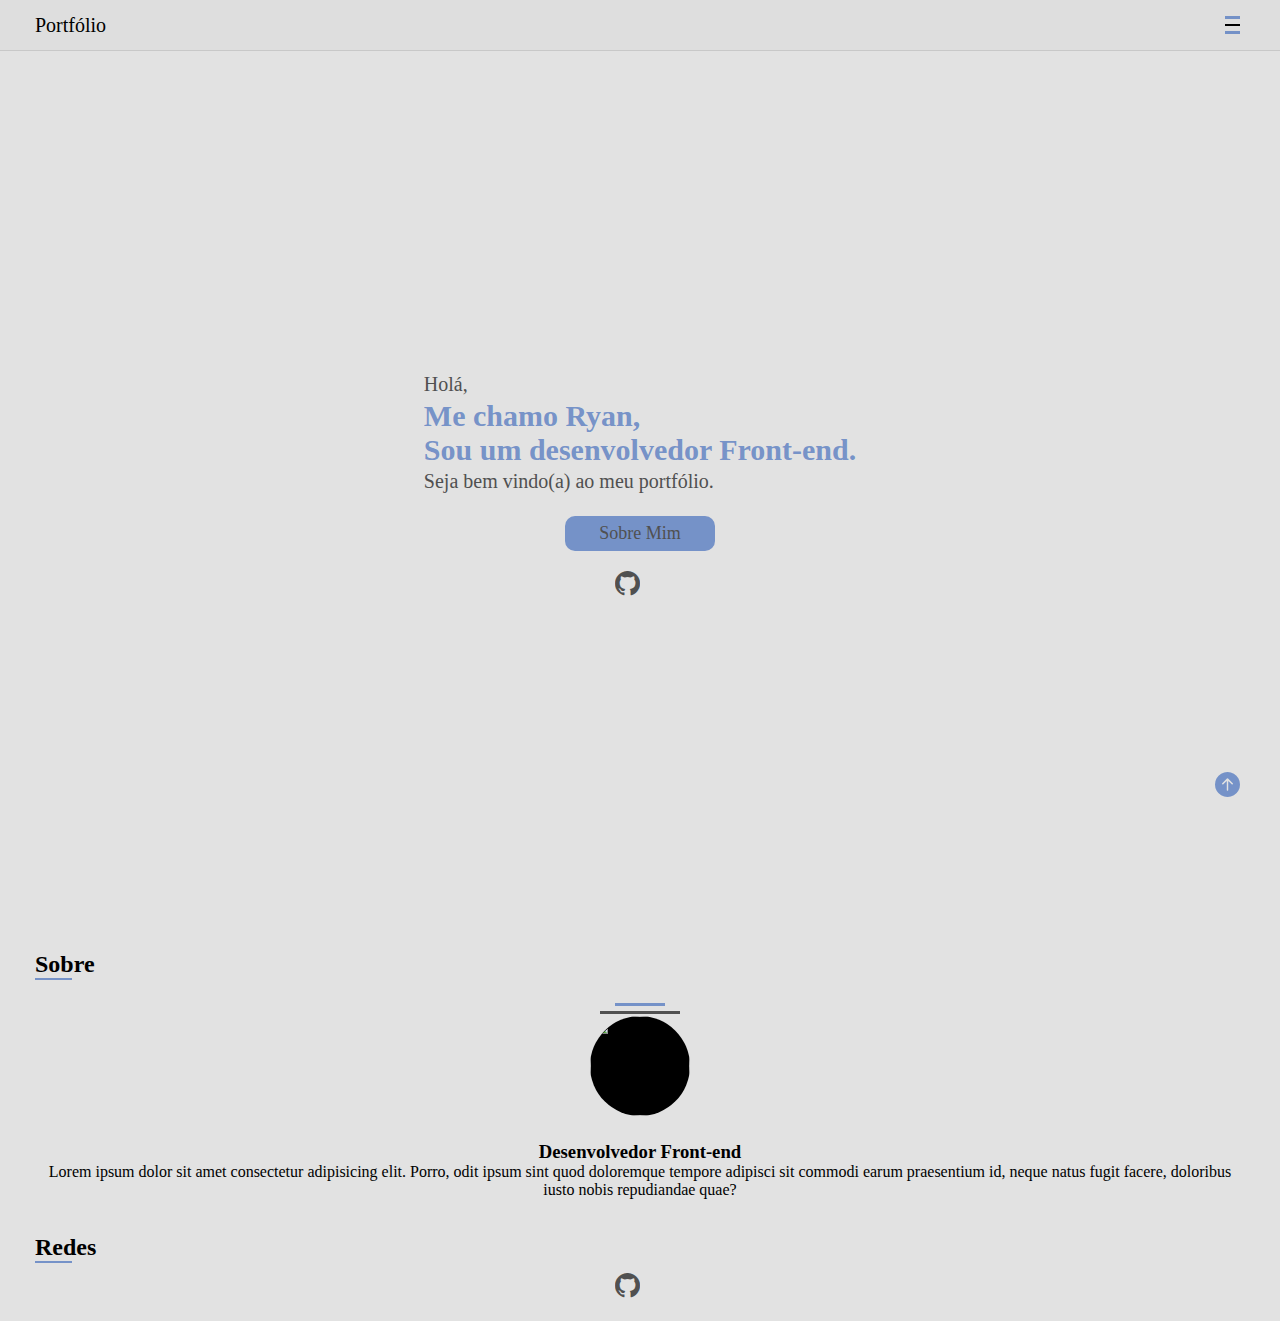
==== index.html @ cc5dcaff "." ====
<!DOCTYPE html>
<html lang="en">
<head>
    <meta charset="UTF-8">
    <meta name="viewport" content="width=device-width, initial-scale=1.0">
    <link rel="stylesheet" href="https://cdn.jsdelivr.net/npm/bootstrap-icons@1.11.0/font/bootstrap-icons.css">
    <link rel="stylesheet" href="https://cdnjs.cloudflare.com/ajax/libs/font-awesome/6.4.2/css/all.min.css" integrity="sha512-z3gLpd7yknf1YoNbCzqRKc4qyor8gaKU1qmn+CShxbuBusANI9QpRohGBreCFkKxLhei6S9CQXFEbbKuqLg0DA==" crossorigin="anonymous" referrerpolicy="no-referrer" />
    <link rel="stylesheet" href="estilos/mobileFirst.css">
    <title>Portfólio</title>
</head>
<body>
    <header>
        <div id="header-div">
            <span>Portfólio</span>
            <div id="menu">
                <span id="b" class="barra"></span>
                <span class="barra"></span>
                <span class="barra"></span>
            </div>
            <nav id="principal-nav">
                <ul>
                    <li><a href="#">Início</a></li>
                    <li><a href="#">Sobre</a></li>
                    <li><a href="#">skills</a></li>
                    <li><a href="#">Projetos</a></li>
                </ul>
            </nav>
            <nav id="nav-lateral">
                <ul>
                    <li><a href="#">Início</a></li>
                    <li><a href="#">Sobre</a></li>
                    <li><a href="#">skills</a></li>
                    <li><a href="#">Projetos</a></li>
                </ul>
            </nav>
            <div id="botao-inicio">
                <i class="bi bi-arrow-up-circle-fill"><a href="#principal"></a></i>
            </div>
        </div>
    </header>
    <main>
        <div id="principal">
            <section id="principal-img">

            </section>
            
            <section id="principal-text">
                <p>Holá,</p>
                <h1>Me chamo Ryan, <br> Sou um desenvolvedor Front-end.</h1>
                <p>Seja bem vindo(a) ao meu portfólio.</p>

                <div id="sobre-e-icons">
                    <div id="principal-sobre"><p>Sobre Mim</p></div>
                   
                    <div id="principal-icons">
                        <i class="bi bi-github"></i>
                        <i class="fa-brands fa-linkedin"></i>
                    </div>
                </div>

            </section>
        </div>

        <div id="sobre">
            <div id="titulo">
                <h2>Sobre</h2>
                <span class="linha-titulo"></span>
            </div>
            
            <div id="sobre-infos">
                <section id="sobre-direita">
                    <span class="barra-sobre"></span>
                    <span class="barra-sobre"></span>
                    <img src="#" alt="">
                </section>

                <section id="sobre-esquerda">
                    <div id="esquerda-text">
                        <h3>Desenvolvedor Front-end</h3>
                        <p>Lorem ipsum dolor sit amet consectetur adipisicing elit. Porro, odit ipsum sint quod doloremque tempore adipisci sit commodi earum praesentium id, neque natus fugit facere, doloribus iusto nobis repudiandae quae?</p>
                    </div>

                    <div id="redes-infos">
                        <div id="redes-titulo">
                            <h2>Redes</h2>
                            <span class="linha-titulo"></span>
                        </div>
                        <div id="redes-icons">
                            <i class="bi bi-github"></i>
                            <i class="fa-brands fa-linkedin"></i>
                        </div>
                    </div>
                </div>
            </div>
        </div>
    </main>
</body>
</html>
---- estilos/mobileFirst.css ----
@charset "UTF-8";

*{
    padding: 0;
    margin: 0;
    text-decoration: none;
    list-style: none;
    overflow-x: hidden;
}

:root {
    --cor1: white;
    --cor2: black;
    --cor3: rgba(78, 117, 190, 0.74);
    --cor4: rgb(80, 80, 80);
    --cor5: rgba(221, 221, 221, 0.849);;
}

body {
    background-color: var(--cor5);
}

/* header */

header {
    display: flex;
    justify-content: space-between;
    background-color: var(--cor5);
    height: 50px;
    width: 100vw;
    border-bottom: 1px solid rgba(167, 167, 167, 0.397);
}

#header-div {
    display: flex;
    justify-content: space-between;
    align-items: center;
    width: 100%;
    padding: 10px 35px;
}

#header-div > span {
    font-size: 20px;
}

#menu{z-index: 1; cursor: pointer;}
#menu .barra {
    display: block;
    width: 15px;
    height: 2.5px;
    margin: 5px;
}
.barra:nth-child(1) {background-color: var(--cor3)}
.barra:nth-child(2) {background-color: var(--cor2)}
.barra:nth-child(3) {background-color: var(--cor3)}

#principal-nav {
    position: fixed;
    left: 0;
    bottom: 0;
    display: none;
    align-items: center;
    height: 100vh;
    width: 100vw;
    background-color: var(--cor1);
}
#principal-nav > ul {
    width: 100%;
    height: 100%;
}
#principal-nav > ul > li{
    display: flex;
    align-items: center;
    justify-content: center;
    height: 160px;
    width: 100%;
    font-size: 22px;
}

#principal-nav > ul > li > a {color: var(--cor2);}
#principal-nav > ul > li > a:hover {color: var(--cor3);}
#nav-lateral{display: none;}

#botao-inicio {
    position: fixed; 
    bottom: 100px; 
    right: 40px; 
    font-size: 25px;
    color: var(--cor3);
    cursor: pointer;
}
#botao-inicio:hover {color: var(--cor4);}

/* main */

main {
    display: flex;
    flex-direction: column;
    justify-content: center;
}


#principal {
    display: flex;
    align-items: center;
    justify-content: center; 
    height: 100vh;
    padding: 0 35px;
}   

#principal-text {
    display: flex;
    flex-direction: column;
    gap: 3px;
    margin-bottom: 30px;
}

#principal-text > p {font-size: 20px; color: var(--cor4);}
#principal-text > h1 {color: var(--cor3); font-size: 30px;}

#sobre-e-icons{ 
    display: flex;
    flex-direction: column;
    align-items: center;
    justify-content: center;
    width: 100%;
    margin-top: 20px;
}

#principal-sobre {
    display: flex;
    align-items: center;
    justify-content: center;
    width: 150px;
    height: 35px;
    border-radius: 10px;
    background-color: var(--cor3);
    cursor: pointer;
}

#principal-sobre > p {
    font-size: 18px;
    color: var(--cor4);
}

#principal-icons {
    display: flex;
    gap: 25px;
    font-size: 25px;
    margin-top: 20px;
}
#principal-icons > i {color: var(--cor4); cursor: pointer;}
#principal-icons > i:hover {color: var(--cor3); cursor: pointer;}

/* sobre */

#sobre {
    display: grid;
    align-items: center;
    justify-content: center;
    padding: 0 35px;
    height: 100%;
}

.linha-titulo {
    display: block;
    width: 2.3rem; 
    height: 2px; 
    background-color: var(--cor3);
}

#sobre-infos {
    display: grid;
    gap: 25px;
    width: 100%;
    padding: 20px 0;
}

#sobre-direita {
    display: flex;
    flex-direction: column;
    align-items: center;
    justify-content: center;
}

.barra-sobre{
    width: 80px;
    height: 3px;
    margin: 2.5px;
    transform: rotateY('45deg');
}
.barra-sobre:nth-child(1) 
{
    width: 50px; 
    background-color: var(--cor3);
}
.barra-sobre:nth-child(2){background-color: var(--cor4);} 
#sobre-direita > img {
    width: 100px;
    height: 100px;
    border-radius: 50%;
    background-color: var(--cor2);
}

#sobre-esquerda{
    display: grid;
    gap: 35px;
}
#esquerda-text {
    text-align: center;
}

#redes-infos {
    display: grid;
    gap: 10px;
}

#redes-icons {
    display: flex;
    align-items: center;
    justify-content: center;
    gap: 25px;
}

#redes-icons > i {
    font-size: 25px;
    color: var(--cor4);
}
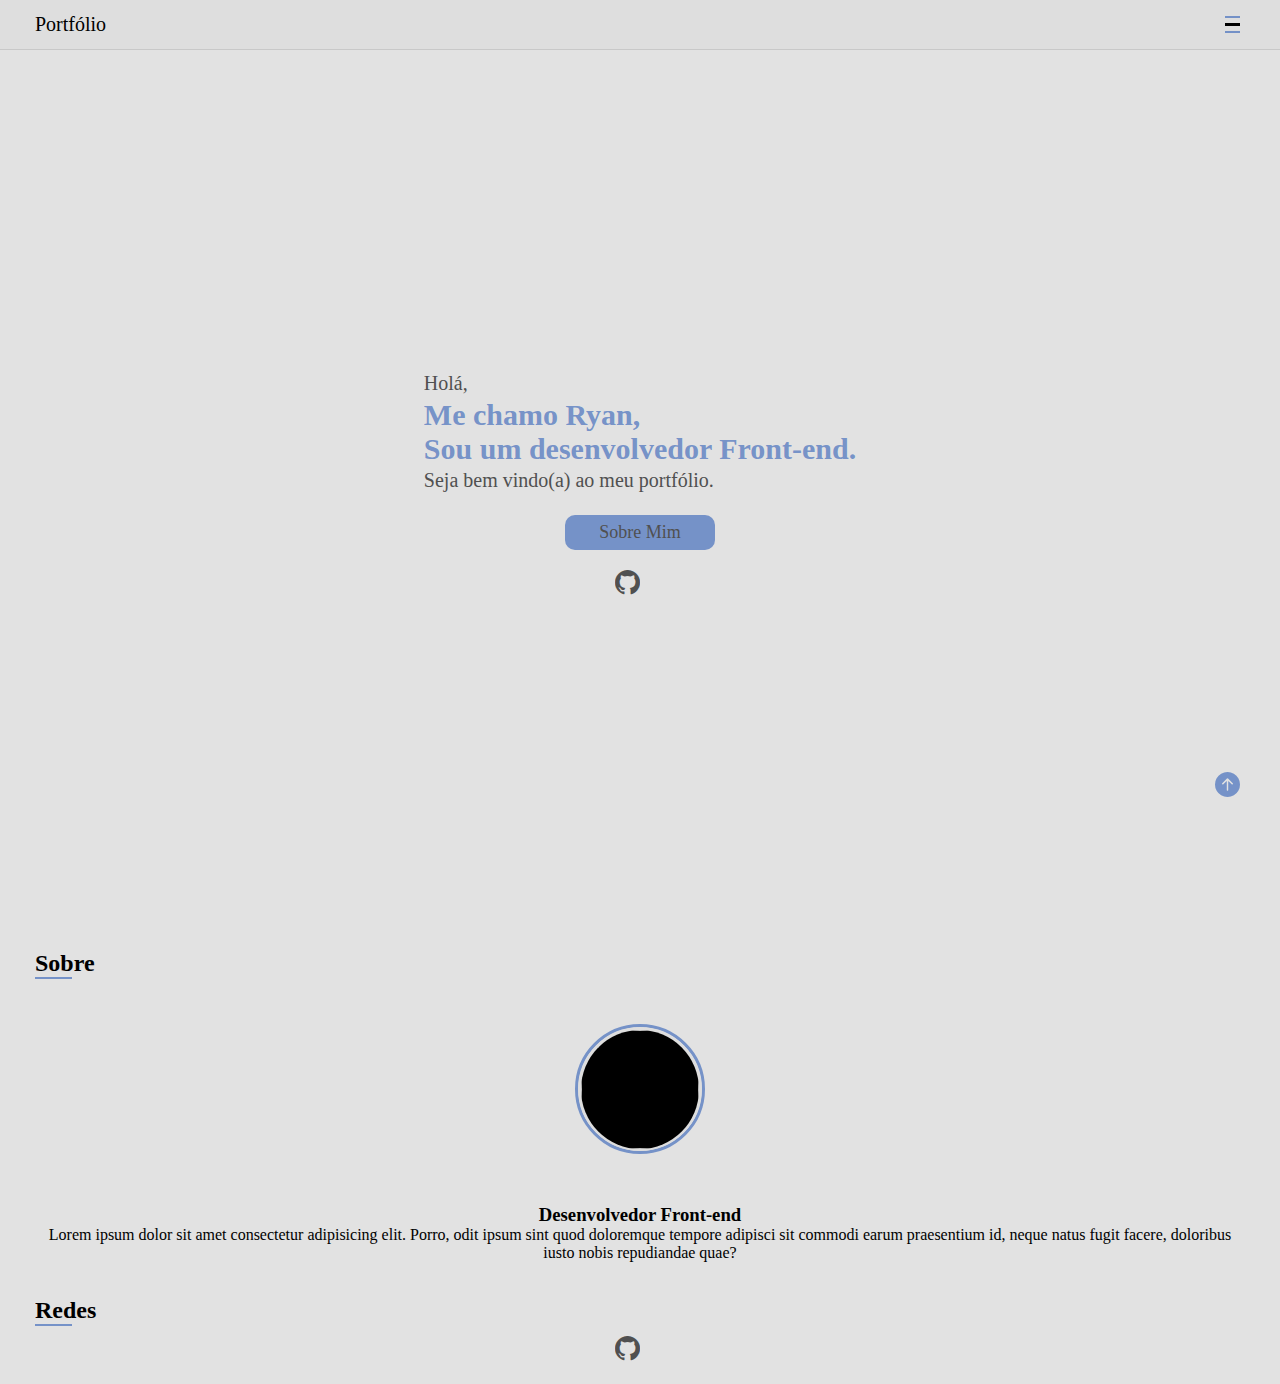
==== commit 9adba0c3: "atualizei o sobre" ====
--- a/index.html
+++ b/index.html
@@ -69,9 +69,11 @@
             
             <div id="sobre-infos">
                 <section id="sobre-direita">
-                    <span class="barra-sobre"></span>
-                    <span class="barra-sobre"></span>
-                    <img src="#" alt="">
+                    <div id="barra-cor-img">
+                        <div id="barra-branca-img">
+                            <img src="#" alt="">
+                        </div>
+                    </div>
                 </section>
 
                 <section id="sobre-esquerda">
@@ -90,7 +92,7 @@
                             <i class="fa-brands fa-linkedin"></i>
                         </div>
                     </div>
-                </div>
+                </section>
             </div>
         </div>
     </main>
--- a/estilos/mobileFirst.css
+++ b/estilos/mobileFirst.css
@@ -6,6 +6,7 @@
     text-decoration: none;
     list-style: none;
     overflow-x: hidden;
+    box-sizing: border-box;
 }
 
 :root {
@@ -181,25 +182,35 @@
     flex-direction: column;
     align-items: center;
     justify-content: center;
-}
-
-.barra-sobre{
-    width: 80px;
-    height: 3px;
-    margin: 2.5px;
-    transform: rotateY('45deg');
-}
-.barra-sobre:nth-child(1) 
-{
-    width: 50px; 
-    background-color: var(--cor3);
-}
-.barra-sobre:nth-child(2){background-color: var(--cor4);} 
-#sobre-direita > img {
-    width: 100px;
-    height: 100px;
+    height: 180px;
+}
+
+#barra-cor-img {
+    display: flex;
+    align-items: center;
+    justify-content: center;
+    width: 130px;
+    height: 130px;
+    border-radius: 50%;
+    border: 3px solid var(--cor3);
+    overflow: hidden;
+}
+
+#barra-branca-img{
+    width: 125px;
+    height: 125px;
+    border-radius: 50%;
+    padding: 3px;
+    background-color: var(--cor5);
+    overflow: hidden;
+}
+
+#barra-branca-img > img {
+    width: 100%;
+    height: 100%;
     border-radius: 50%;
     background-color: var(--cor2);
+    overflow: hidden;
 }
 
 #sobre-esquerda{
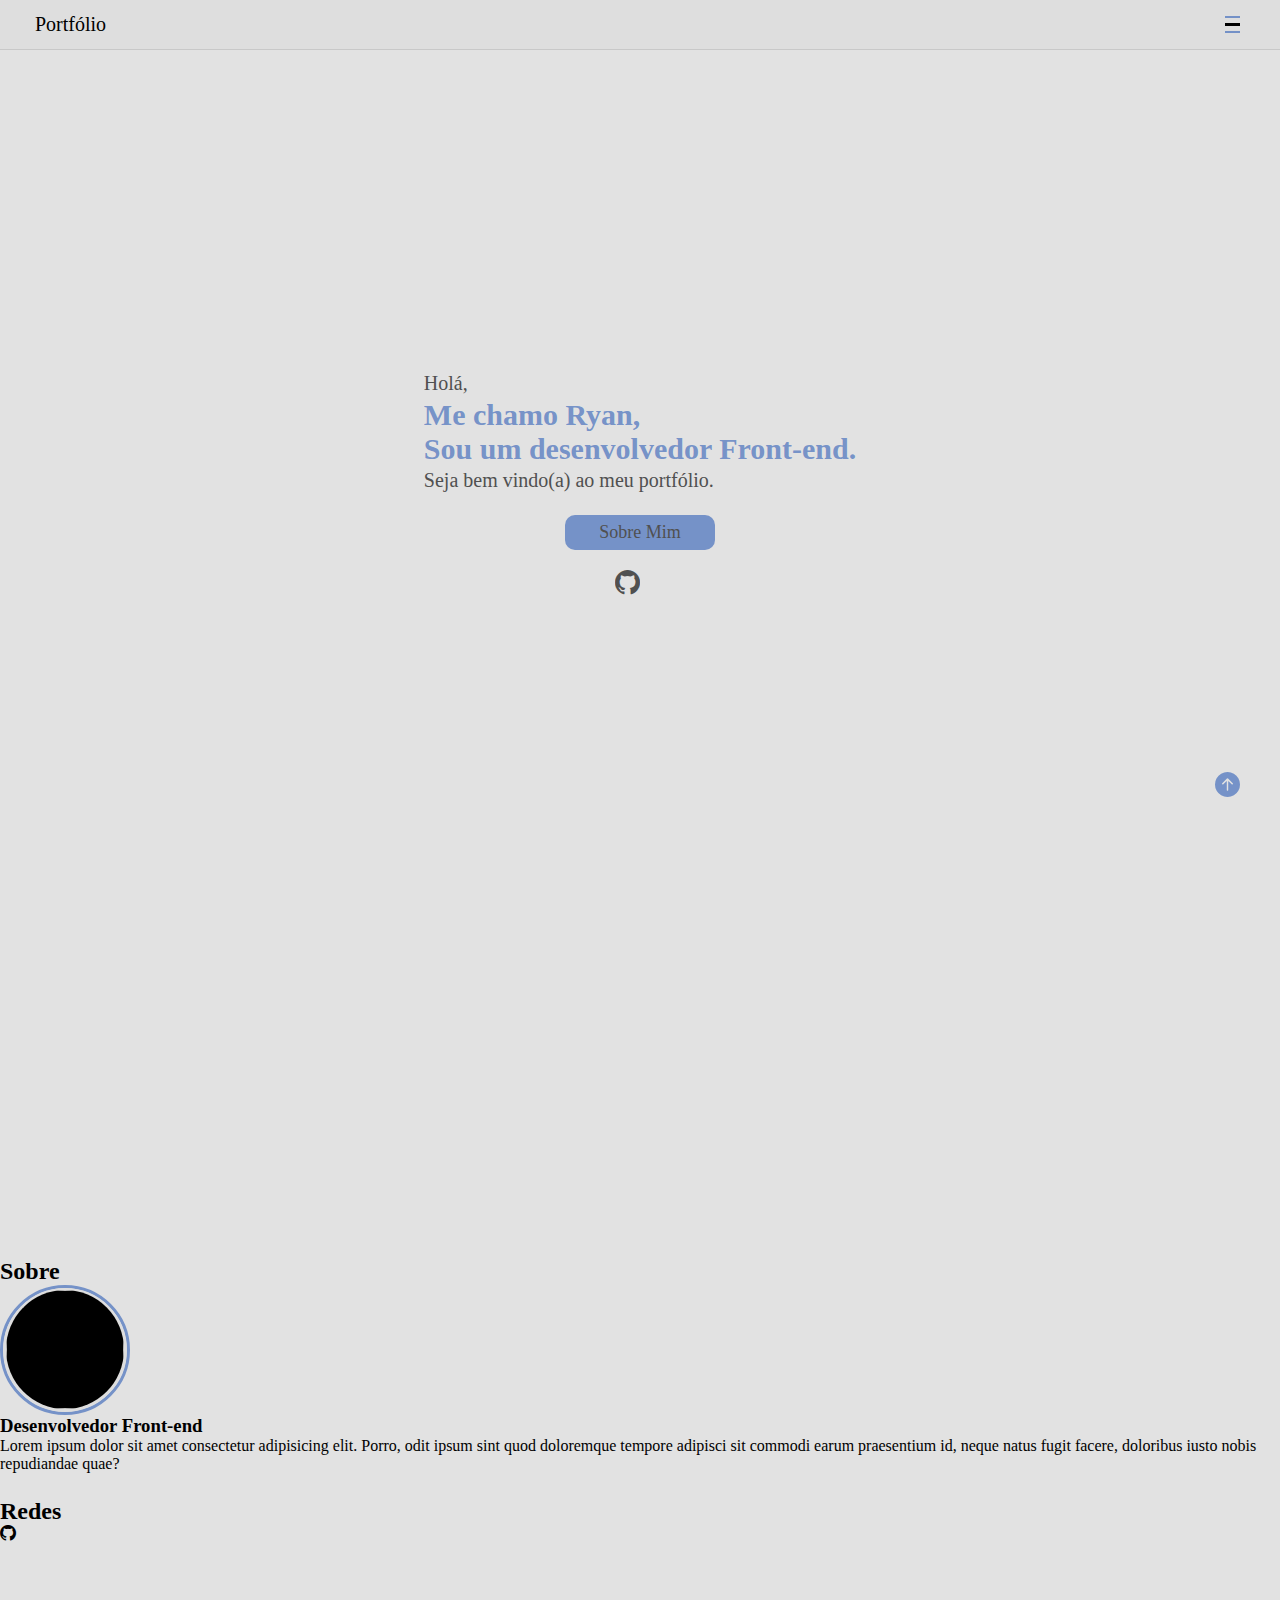
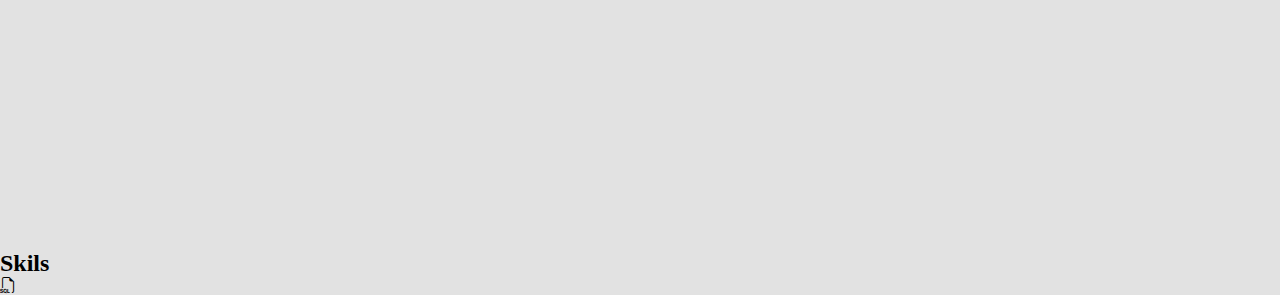
==== commit 52968f51: "refazendo area sobre e" ====
--- a/index.html
+++ b/index.html
@@ -62,38 +62,90 @@
         </div>
 
         <div id="sobre">
-            <div id="titulo">
-                <h2>Sobre</h2>
-                <span class="linha-titulo"></span>
-            </div>
-            
-            <div id="sobre-infos">
-                <section id="sobre-direita">
-                    <div id="barra-cor-img">
-                        <div id="barra-branca-img">
-                            <img src="#" alt="">
+            <section id="sobre-infos">
+                <div id="sobre-titulo">
+                    <h2>Sobre</h2>
+                    <span class="linha-titulo"></span>
+                </div>
+               
+                <div id="img-text">
+                    <div id="sobre-img">
+                        <div id="barra-cor-img">
+                            <div id="barra-branca-img">
+                                <img src="#" alt="">
+                            </div>
                         </div>
                     </div>
-                </section>
+                    <div id="sobre-text">
+                            <h3>Desenvolvedor Front-end</h3>
+                            <p>Lorem ipsum dolor sit amet consectetur adipisicing elit. Porro, odit ipsum sint quod doloremque tempore adipisci sit commodi earum praesentium id, neque natus fugit facere, doloribus iusto nobis repudiandae quae?</p>
+                    </div>
+                </div>
+            </section>
+            
+            <section>
+                <div id="redes-infos">
+                    <div id="redes-titulo">
+                        <h2>Redes</h2>
+                        <span class="linha-titulo"></span>
+                    </div>
+                    <div id="redes-icons">
+                        <i class="bi bi-github"></i>
+                        <i class="fa-brands fa-linkedin"></i>
+                    </div>
+                </div>
+            </section>
+        </div>
 
-                <section id="sobre-esquerda">
-                    <div id="esquerda-text">
-                        <h3>Desenvolvedor Front-end</h3>
-                        <p>Lorem ipsum dolor sit amet consectetur adipisicing elit. Porro, odit ipsum sint quod doloremque tempore adipisci sit commodi earum praesentium id, neque natus fugit facere, doloribus iusto nobis repudiandae quae?</p>
-                    </div>
-
-                    <div id="redes-infos">
-                        <div id="redes-titulo">
-                            <h2>Redes</h2>
-                            <span class="linha-titulo"></span>
-                        </div>
-                        <div id="redes-icons">
-                            <i class="bi bi-github"></i>
-                            <i class="fa-brands fa-linkedin"></i>
+        <div id="skills">
+            <section id="titulo-skills">
+                <h2>Skils</h2>
+                <span class="linha-titulo"></span>
+            </section>
+          
+            <section id="skils">
+                <div id="area-skils">
+                    <div class="skil-div">
+                        <i class="fa-brands fa-html5"></i>
+                        <div class="nivel-skill">
+                            <i class="fa-solid fa-star"></i>
+                            <i class="fa-solid fa-star"></i>
+                            <i class="fa-solid fa-star"></i>
+                            <i class="fa-solid fa-star"></i>
                         </div>
                     </div>
-                </section>
-            </div>
+                    <div class="skil-div">
+                        <i class="fa-brands fa-css3-alt"></i>
+                        <div class="nivel-skill">
+                            <i class="fa-solid fa-star"></i>
+                            <i class="fa-solid fa-star"></i>
+                            <i class="fa-solid fa-star"></i>
+                            <i class="fa-solid fa-star"></i>
+                        </div>
+                    </div>
+                    <div class="skil-div">
+                        <i class="fa-brands fa-js"></i>
+                        <div class="nivel-skill">
+                            <i class="fa-solid fa-star"></i>
+                            <i class="fa-solid fa-star"></i>
+                            <i class="fa-solid fa-star"></i>
+                        </div>
+                    </div>
+                    <div class="skil-div">
+                        <i class="fa-brands fa-python"></i>
+                        <div class="nivel-skill">
+                            <i class="fa-solid fa-star"></i>
+                        </div>
+                    </div>
+                    <div class="skil-div">
+                        <i class="bi bi-filetype-sql"></i>
+                        <div class="nivel-skill">
+                            <i class="fa-solid fa-star"></i>
+                            <i class="fa-solid fa-star"></i>
+                        </div>
+                    </div>
+                </div>
+            </section>
         </div>
     </main>
 </body>
--- a/estilos/mobileFirst.css
+++ b/estilos/mobileFirst.css
@@ -156,34 +156,13 @@
 /* sobre */
 
 #sobre {
-    display: grid;
-    align-items: center;
+    display: flex;
+    flex-direction: column;
     justify-content: center;
-    padding: 0 35px;
-    height: 100%;
+    gap: 25px;
+    height: 100vh;
 }
 
-.linha-titulo {
-    display: block;
-    width: 2.3rem; 
-    height: 2px; 
-    background-color: var(--cor3);
-}
-
-#sobre-infos {
-    display: grid;
-    gap: 25px;
-    width: 100%;
-    padding: 20px 0;
-}
-
-#sobre-direita {
-    display: flex;
-    flex-direction: column;
-    align-items: center;
-    justify-content: center;
-    height: 180px;
-}
 
 #barra-cor-img {
     display: flex;
@@ -212,28 +191,3 @@
     background-color: var(--cor2);
     overflow: hidden;
 }
-
-#sobre-esquerda{
-    display: grid;
-    gap: 35px;
-}
-#esquerda-text {
-    text-align: center;
-}
-
-#redes-infos {
-    display: grid;
-    gap: 10px;
-}
-
-#redes-icons {
-    display: flex;
-    align-items: center;
-    justify-content: center;
-    gap: 25px;
-}
-
-#redes-icons > i {
-    font-size: 25px;
-    color: var(--cor4);
-}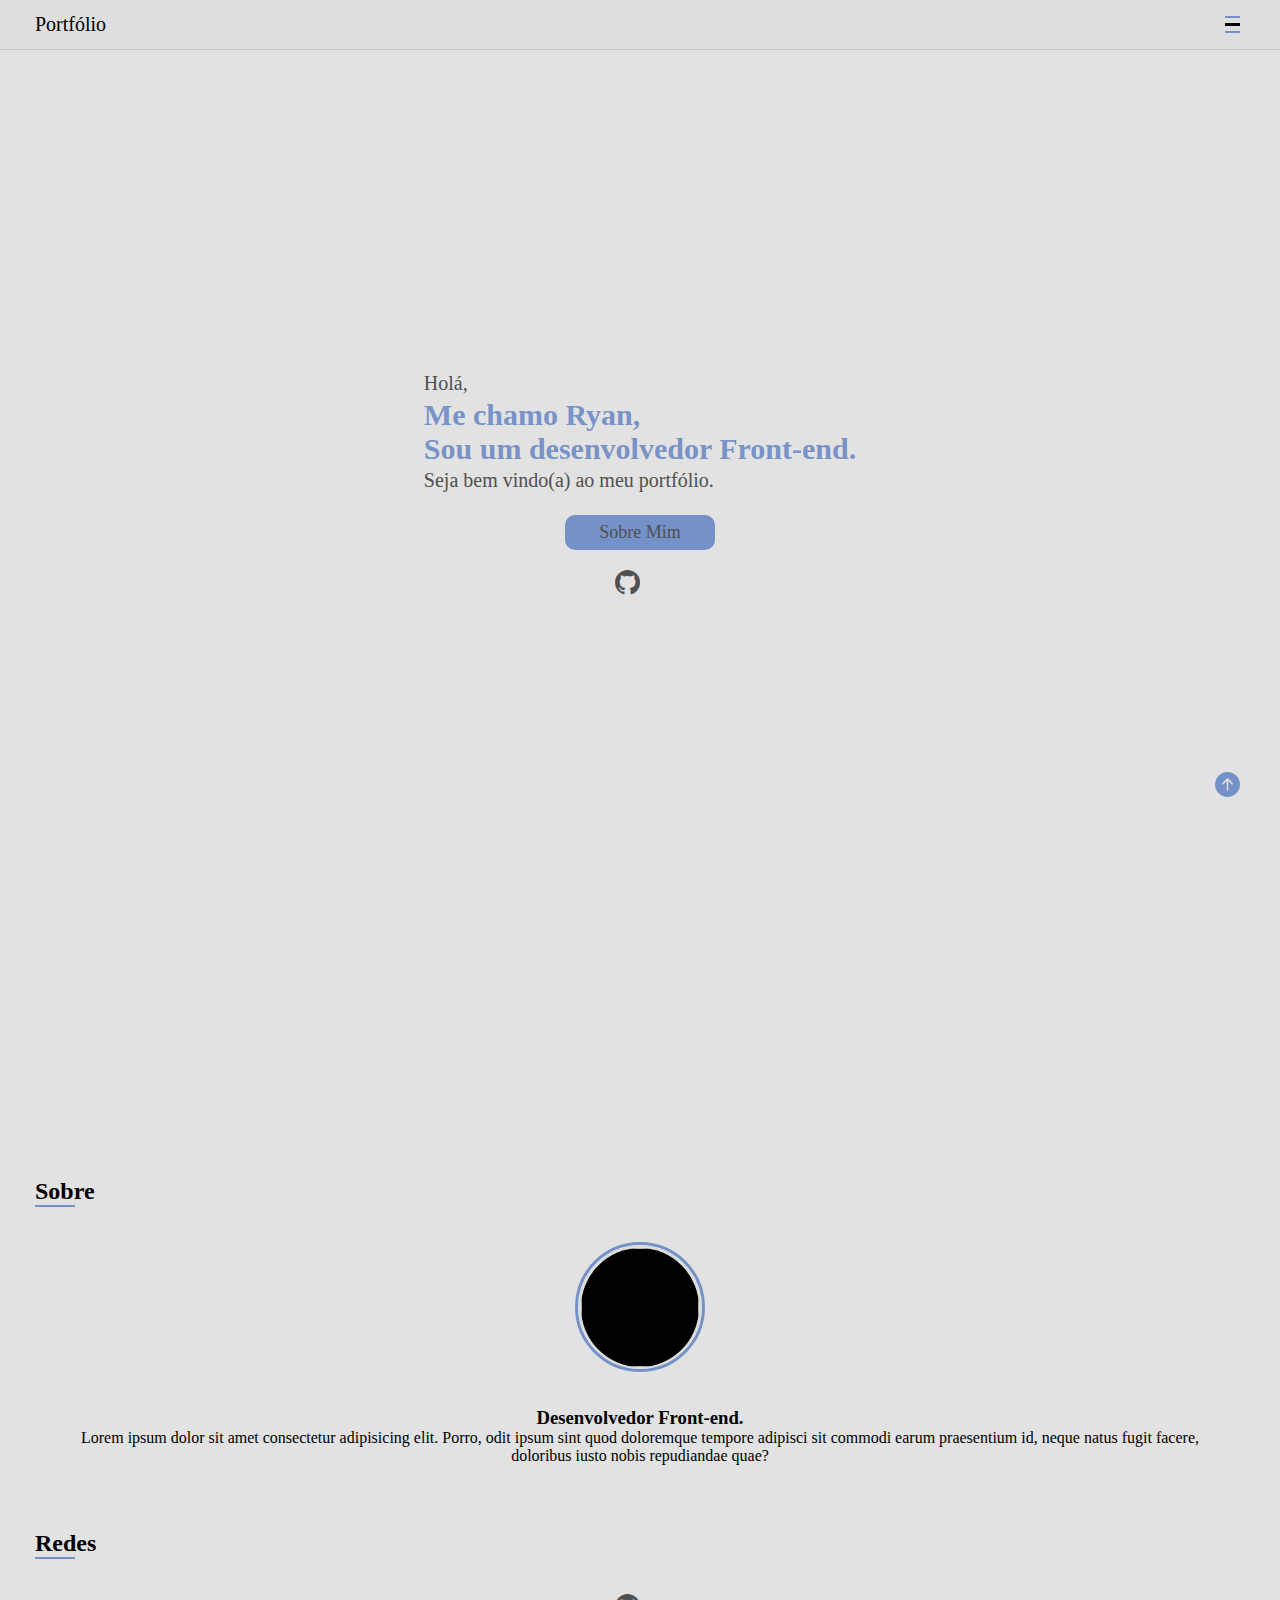
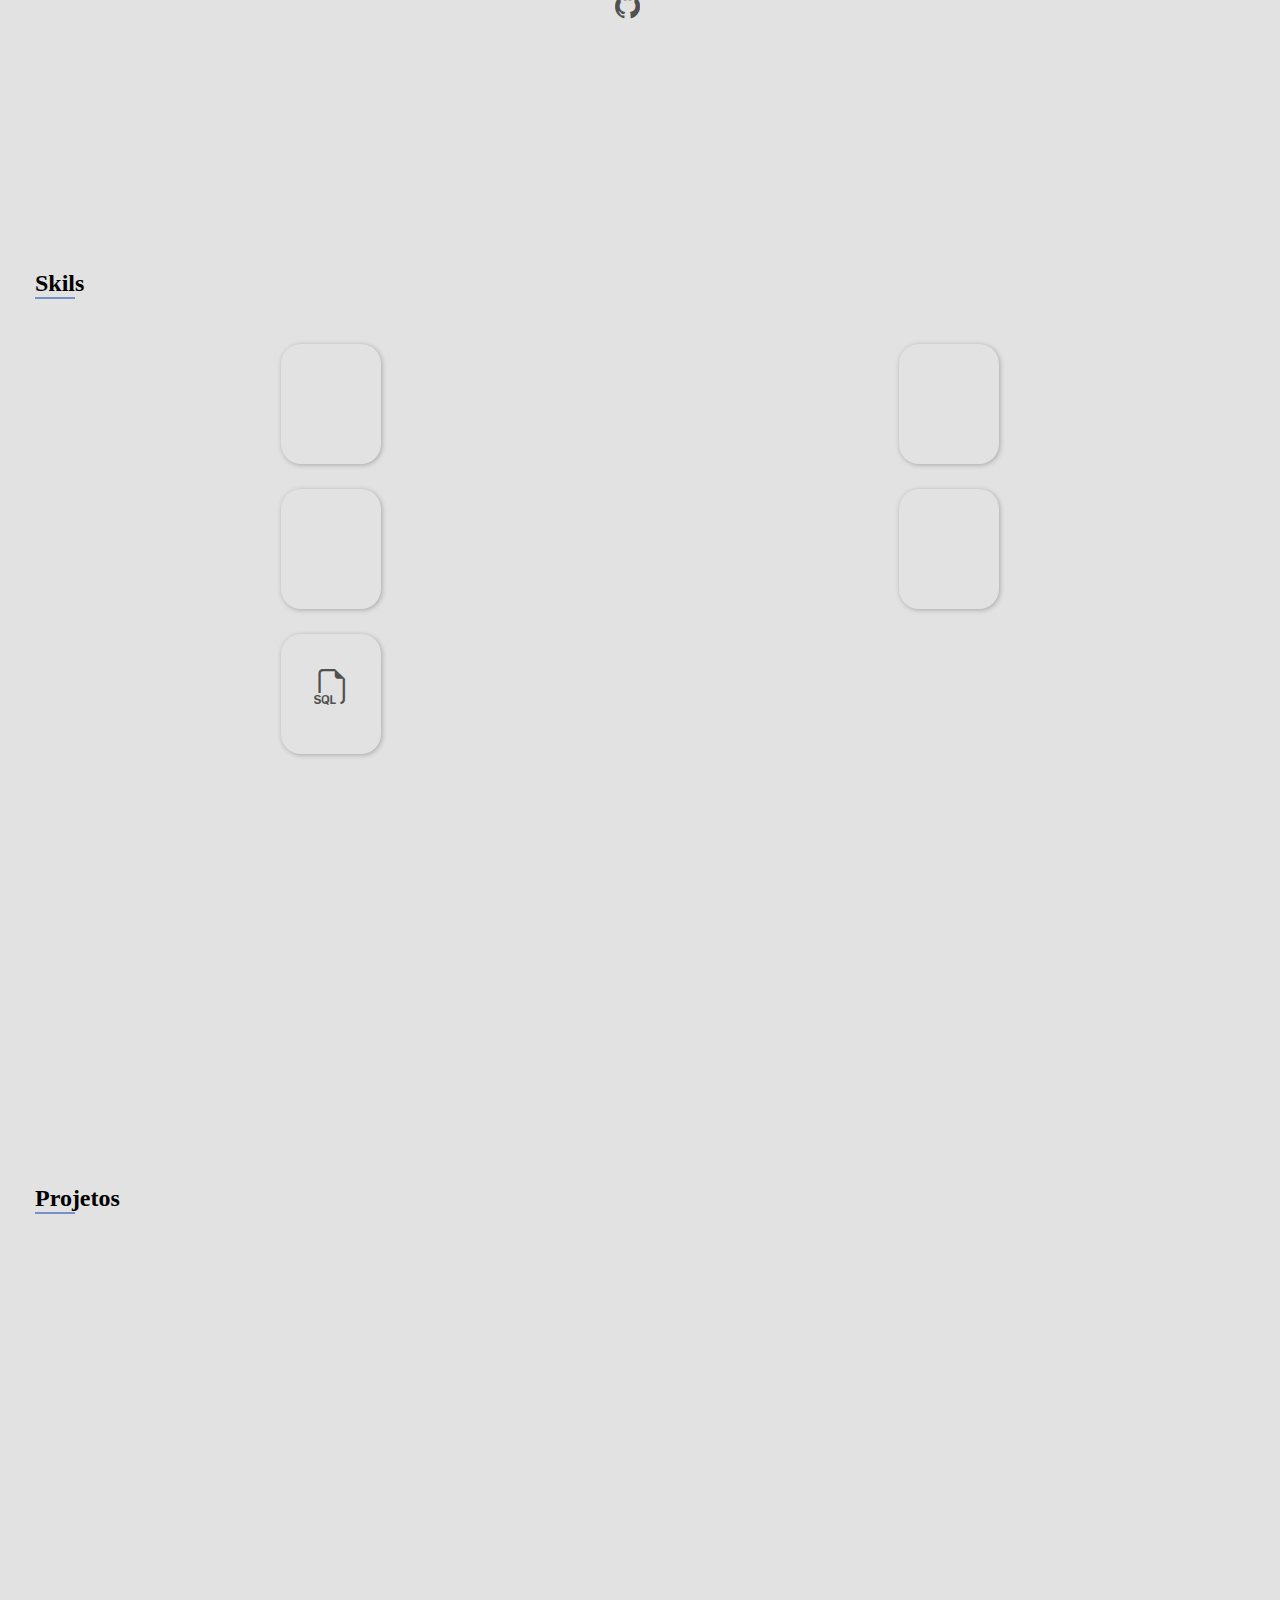
==== commit f99f9d2a: "finalizei o sobre e skils e iniciei a area projetos" ====
--- a/index.html
+++ b/index.html
@@ -1,5 +1,5 @@
 <!DOCTYPE html>
-<html lang="en">
+<html lang="pt-br">
 <head>
     <meta charset="UTF-8">
     <meta name="viewport" content="width=device-width, initial-scale=1.0">
@@ -77,73 +77,82 @@
                         </div>
                     </div>
                     <div id="sobre-text">
-                            <h3>Desenvolvedor Front-end</h3>
-                            <p>Lorem ipsum dolor sit amet consectetur adipisicing elit. Porro, odit ipsum sint quod doloremque tempore adipisci sit commodi earum praesentium id, neque natus fugit facere, doloribus iusto nobis repudiandae quae?</p>
+                        <h3>Desenvolvedor Front-end.</h3>
+                        <p>Lorem ipsum dolor sit amet consectetur adipisicing elit. Porro, odit ipsum sint quod doloremque tempore adipisci sit commodi earum praesentium id, neque natus fugit facere, doloribus iusto nobis repudiandae quae?</p>
                     </div>
                 </div>
             </section>
             
-            <section>
-                <div id="redes-infos">
-                    <div id="redes-titulo">
-                        <h2>Redes</h2>
-                        <span class="linha-titulo"></span>
+            <section id="redes-infos">
+                <div id="redes-titulo">
+                    <h2>Redes</h2>
+                    <span class="linha-titulo"></span>
+                </div>
+                <div id="redes-icons">
+                    <i class="bi bi-github"></i>
+                    <i class="fa-brands fa-linkedin"></i>
+                </div>
+            </section>
+        </div>
+
+        <div id="skils">
+            <section id="titulo-skills">
+                <h2>Skils</h2>
+                <span class="linha-titulo"></span>
+            </section>
+          
+            <section id="area-skils">
+                <div class="skil-card">
+                    <i class="fa-brands fa-html5"></i>
+                    <div class="nivel-skill">
+                        <i class="fa-solid fa-star"></i>
+                        <i class="fa-solid fa-star"></i>
+                        <i class="fa-solid fa-star"></i>
+                        <i class="fa-solid fa-star"></i>
                     </div>
-                    <div id="redes-icons">
-                        <i class="bi bi-github"></i>
-                        <i class="fa-brands fa-linkedin"></i>
+                </div>
+                <div class="skil-card">
+                    <i class="fa-brands fa-css3-alt"></i>
+                    <div class="nivel-skill">
+                        <i class="fa-solid fa-star"></i>
+                        <i class="fa-solid fa-star"></i>
+                        <i class="fa-solid fa-star"></i>
+                        <i class="fa-solid fa-star"></i>
+                    </div>
+                </div>
+                <div class="skil-card">
+                    <i class="fa-brands fa-js"></i>
+                    <div class="nivel-skill">
+                        <i class="fa-solid fa-star"></i>
+                        <i class="fa-solid fa-star"></i>
+                        <i class="fa-solid fa-star"></i>
+                    </div>
+                </div>
+                <div class="skil-card">
+                    <i class="fa-brands fa-python"></i>
+                    <div class="nivel-skill">
+                        <i class="fa-solid fa-star"></i>
+                    </div>
+                </div>
+                 <div class="skil-card">
+                    <i class="bi bi-filetype-sql"></i>
+                    <div class="nivel-skill">
+                        <i class="fa-solid fa-star"></i>
+                        <i class="fa-solid fa-star"></i>
                     </div>
                 </div>
             </section>
         </div>
 
-        <div id="skills">
-            <section id="titulo-skills">
-                <h2>Skils</h2>
+        <div id="projetos">
+            <section id="titulo-projetos">
+                <h2>Projetos</h2>
                 <span class="linha-titulo"></span>
             </section>
-          
-            <section id="skils">
-                <div id="area-skils">
-                    <div class="skil-div">
-                        <i class="fa-brands fa-html5"></i>
-                        <div class="nivel-skill">
-                            <i class="fa-solid fa-star"></i>
-                            <i class="fa-solid fa-star"></i>
-                            <i class="fa-solid fa-star"></i>
-                            <i class="fa-solid fa-star"></i>
-                        </div>
-                    </div>
-                    <div class="skil-div">
-                        <i class="fa-brands fa-css3-alt"></i>
-                        <div class="nivel-skill">
-                            <i class="fa-solid fa-star"></i>
-                            <i class="fa-solid fa-star"></i>
-                            <i class="fa-solid fa-star"></i>
-                            <i class="fa-solid fa-star"></i>
-                        </div>
-                    </div>
-                    <div class="skil-div">
-                        <i class="fa-brands fa-js"></i>
-                        <div class="nivel-skill">
-                            <i class="fa-solid fa-star"></i>
-                            <i class="fa-solid fa-star"></i>
-                            <i class="fa-solid fa-star"></i>
-                        </div>
-                    </div>
-                    <div class="skil-div">
-                        <i class="fa-brands fa-python"></i>
-                        <div class="nivel-skill">
-                            <i class="fa-solid fa-star"></i>
-                        </div>
-                    </div>
-                    <div class="skil-div">
-                        <i class="bi bi-filetype-sql"></i>
-                        <div class="nivel-skill">
-                            <i class="fa-solid fa-star"></i>
-                            <i class="fa-solid fa-star"></i>
-                        </div>
-                    </div>
+
+            <section id="projetos-area">
+                <div class="projetos-card">
+                    
                 </div>
             </section>
         </div>
--- a/estilos/mobileFirst.css
+++ b/estilos/mobileFirst.css
@@ -159,10 +159,37 @@
     display: flex;
     flex-direction: column;
     justify-content: center;
-    gap: 25px;
-    height: 100vh;
-}
-
+    gap: 65px;
+    height: 100vh;
+    padding: 0 35px;
+}
+
+#sobre-infos {
+    display: flex;
+    flex-direction: column;
+    justify-content: center;
+    gap: 35px;
+}
+
+.linha-titulo {
+    display: block;
+    width: 2.5rem;
+    height: 2px;
+    background-color: var(--cor3);
+}
+
+#img-text {
+    display: flex;
+    flex-direction: column;
+    align-items: center;
+    justify-content: center;
+    text-align: center;
+    gap: 35px;
+}
+
+#sobre-text {
+    padding: 0 35px;
+}
 
 #barra-cor-img {
     display: flex;
@@ -191,3 +218,95 @@
     background-color: var(--cor2);
     overflow: hidden;
 }
+
+#redes-infos {
+    display: flex;
+    flex-direction: column;
+    gap: 35px;
+}
+
+#redes-icons {
+    display: flex;
+    align-items: center;
+    justify-content: center;
+    width: 100%;
+    gap: 25px;
+}
+
+#redes-icons > i {
+    font-size: 25px;
+    color: var(--cor4);
+}
+#redes-icons > i:hover {color: var(--cor3);}
+
+/* skils */
+
+#skils {
+    display: flex;
+    flex-direction: column;
+    height: 100vh;
+    gap: 35px;
+    padding: 20px 35px;
+}
+
+#area-skils {
+    display: grid;
+    grid-template-columns: auto auto;
+    align-items: center;
+    justify-content: space-around;
+    gap: 25px;
+    padding: 10px 0;
+}
+
+.skil-card {
+    display: flex;
+    flex-direction: column;
+    align-items: center;
+    justify-content: center;
+    height: 120px;
+    width: 100px;
+    gap: 10px;
+    border-radius: 20px;
+    box-shadow: 1px 1px 5px rgba(0, 0, 0, 0.26);
+}
+
+.skil-card > i {
+    font-size: 35px;
+    color: var(--cor4);
+}
+
+.nivel-skill > i {
+    color: var(--cor3);
+}
+
+/* projetos */
+
+#projetos {
+    display: flex;
+    flex-direction: column;
+    height: 100vh;
+    gap: 35px;
+    padding: 35px;
+}
+
+
+#projetos-area {
+    display: flex;
+    flex-direction: column;
+    align-items: center;
+    justify-content: space-around;
+    gap: 25px;
+    padding: 10px;
+}
+
+.projetos-card {
+    display: flex;
+    flex-direction: column;
+    align-items: center;
+    justify-content: center;
+    height: auto;
+    width: 100%;
+    gap: 10px;
+    border-radius: 20px;
+    box-shadow: 1px 1px 5px rgba(0, 0, 0, 0.26);
+}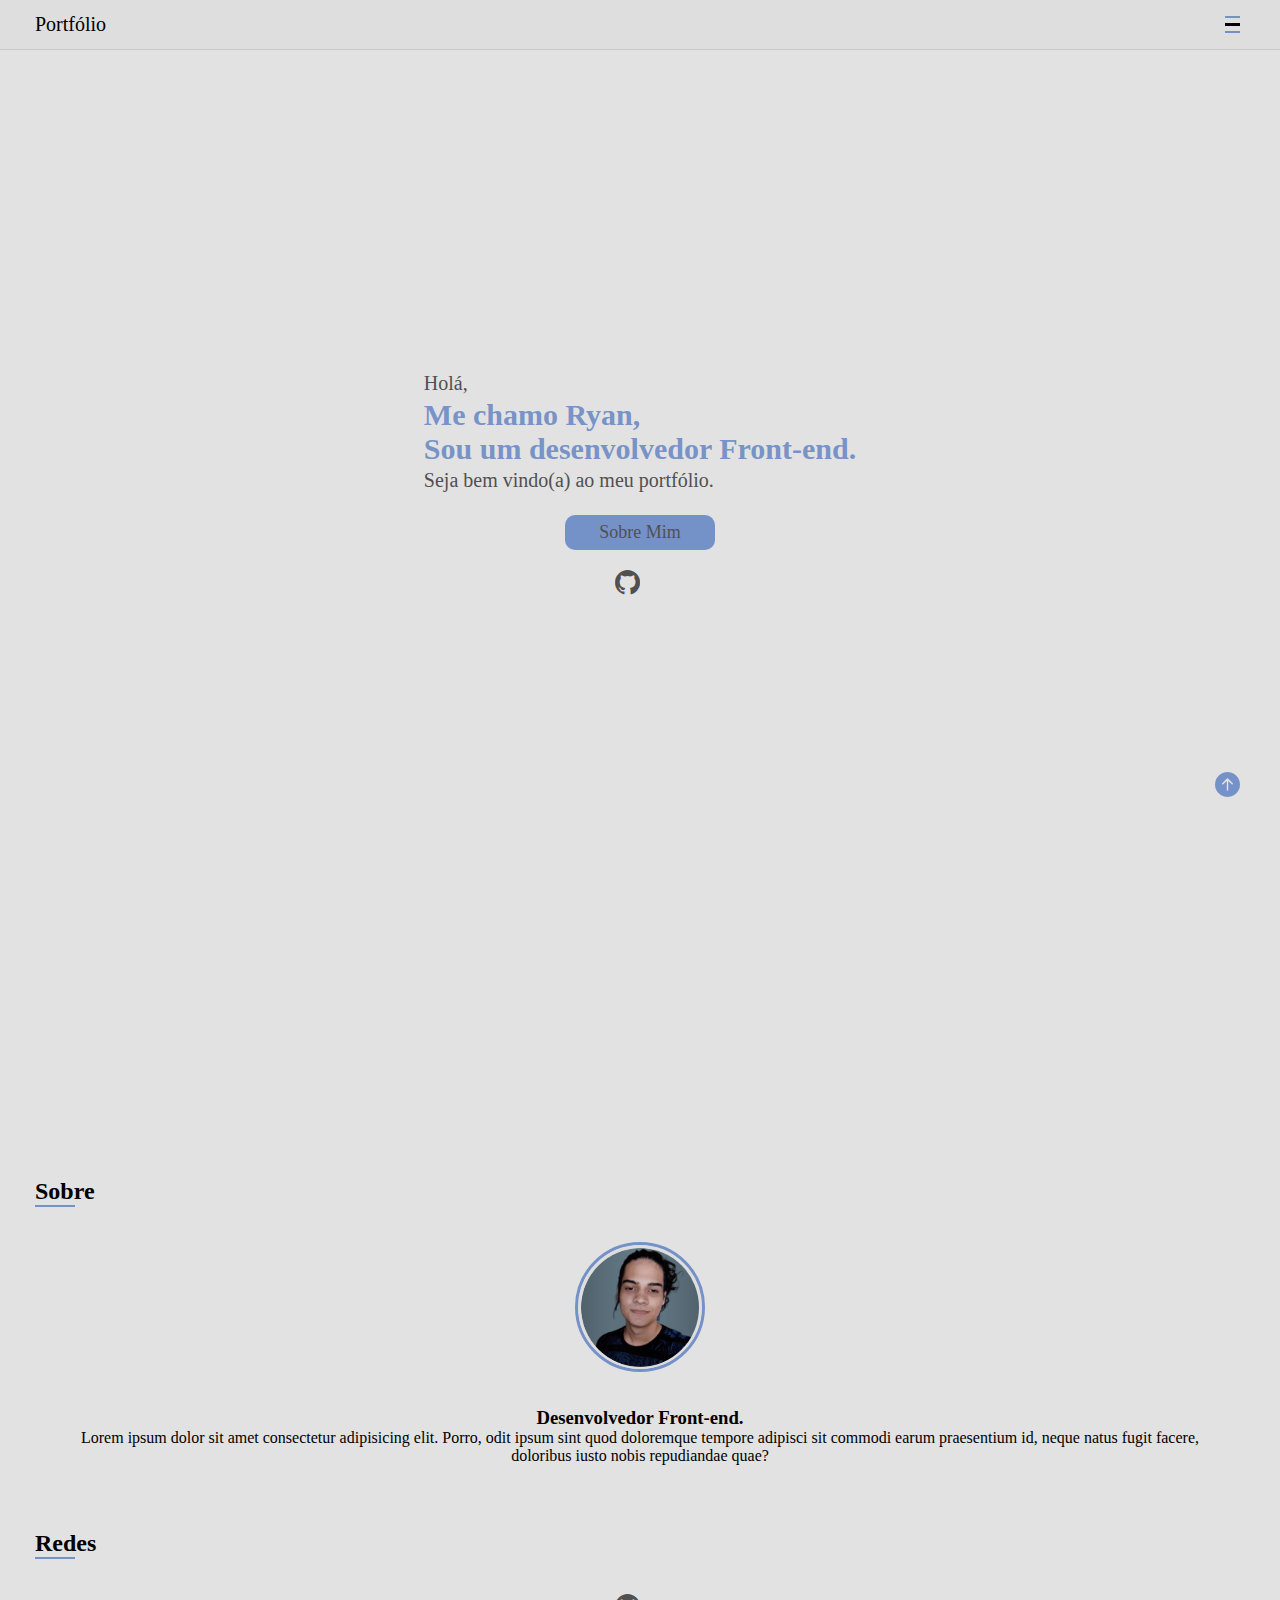
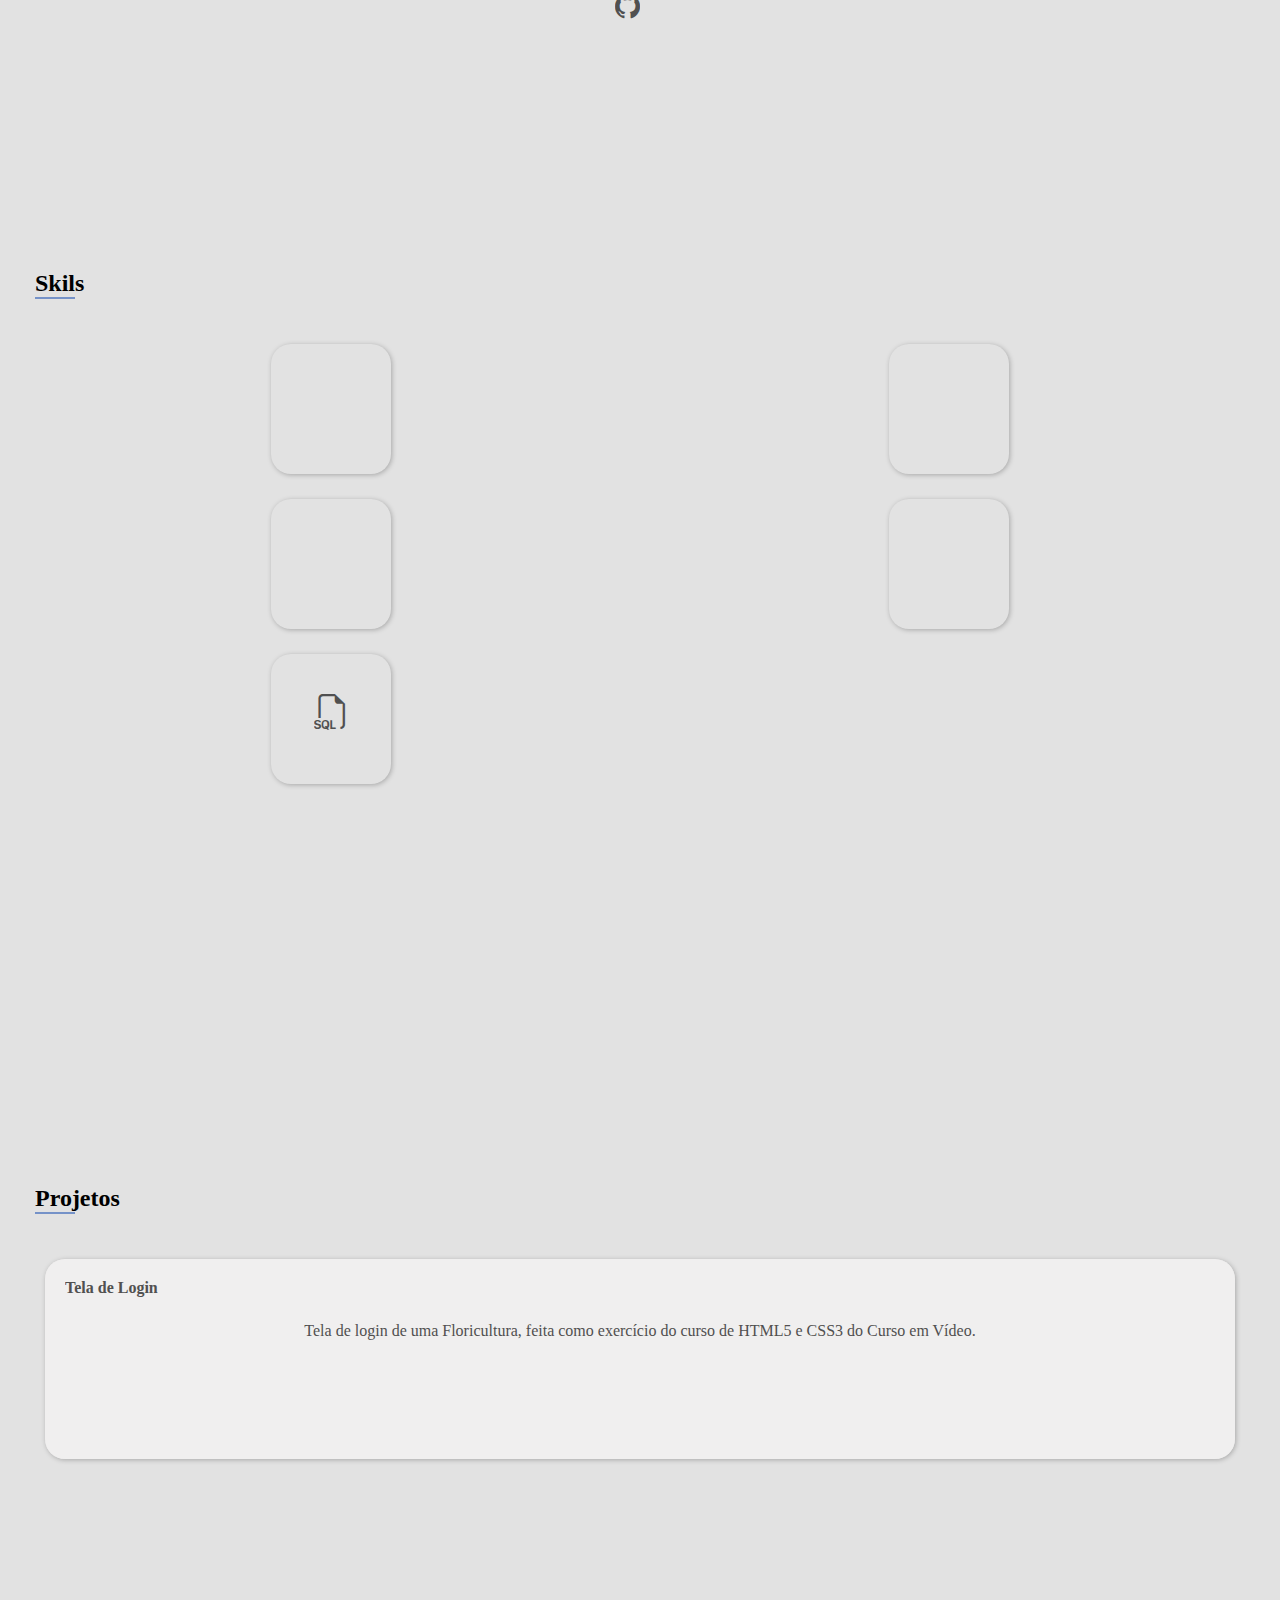
==== commit 32770a92: "finalizei a area de projetos" ====
--- a/index.html
+++ b/index.html
@@ -72,7 +72,7 @@
                     <div id="sobre-img">
                         <div id="barra-cor-img">
                             <div id="barra-branca-img">
-                                <img src="#" alt="">
+                                <img src="img/fotoSobre/eu-curriculov2.png" alt="">
                             </div>
                         </div>
                     </div>
@@ -152,7 +152,19 @@
 
             <section id="projetos-area">
                 <div class="projetos-card">
-                    
+                    <a href="https://ryanvitorr.github.io/projeto-login/" target="_blank">
+                        <div class="nome-projeto">
+                            <h4>Tela de Login</h4>
+                        </div>
+                        <div class="desc-projeto">
+                            <p>Tela de login de uma Floricultura, feita como exercício do curso de HTML5 e CSS3 do Curso em Vídeo.</p>
+                        </div>
+
+                        <div class="tecnologias-projeto">
+                            <i class="fa-brands fa-html5"></i>
+                            <i class="fa-brands fa-css3-alt"></i>
+                        </div>
+                    </a>
                 </div>
             </section>
         </div>
--- a/estilos/mobileFirst.css
+++ b/estilos/mobileFirst.css
@@ -14,7 +14,8 @@
     --cor2: black;
     --cor3: rgba(78, 117, 190, 0.74);
     --cor4: rgb(80, 80, 80);
-    --cor5: rgba(221, 221, 221, 0.849);;
+    --cor5: rgba(221, 221, 221, 0.849);
+    --cor6: rgba(240, 239, 239, 0.973);
 }
 
 body {
@@ -215,8 +216,8 @@
     width: 100%;
     height: 100%;
     border-radius: 50%;
-    background-color: var(--cor2);
     overflow: hidden;
+    object-fit: cover;
 }
 
 #redes-infos {
@@ -263,8 +264,8 @@
     flex-direction: column;
     align-items: center;
     justify-content: center;
-    height: 120px;
-    width: 100px;
+    height: 130px;
+    width: 120px;
     gap: 10px;
     border-radius: 20px;
     box-shadow: 1px 1px 5px rgba(0, 0, 0, 0.26);
@@ -302,11 +303,35 @@
 .projetos-card {
     display: flex;
     flex-direction: column;
-    align-items: center;
-    justify-content: center;
-    height: auto;
+    height: 200px;
     width: 100%;
     gap: 10px;
+    padding: 20px;
     border-radius: 20px;
     box-shadow: 1px 1px 5px rgba(0, 0, 0, 0.26);
-}+    background-color: var(--cor6);
+    overflow: hidden;
+}
+
+.projetos-card > a {display: grid; gap: 25px; color: var(--cor4);}
+
+.desc-projeto {
+    display: flex;
+    align-items: center;
+    justify-content: center;
+    width: 100%;
+}
+
+.desc-projeto > p {font-size: 16px;}
+
+.tecnologias-projeto {
+    display: flex;
+    align-items: center;
+    justify-content: center;
+    gap: 25px;
+}
+
+.tecnologias-projeto > i {
+    font-size: 30px;
+    color: var(--cor3);
+}
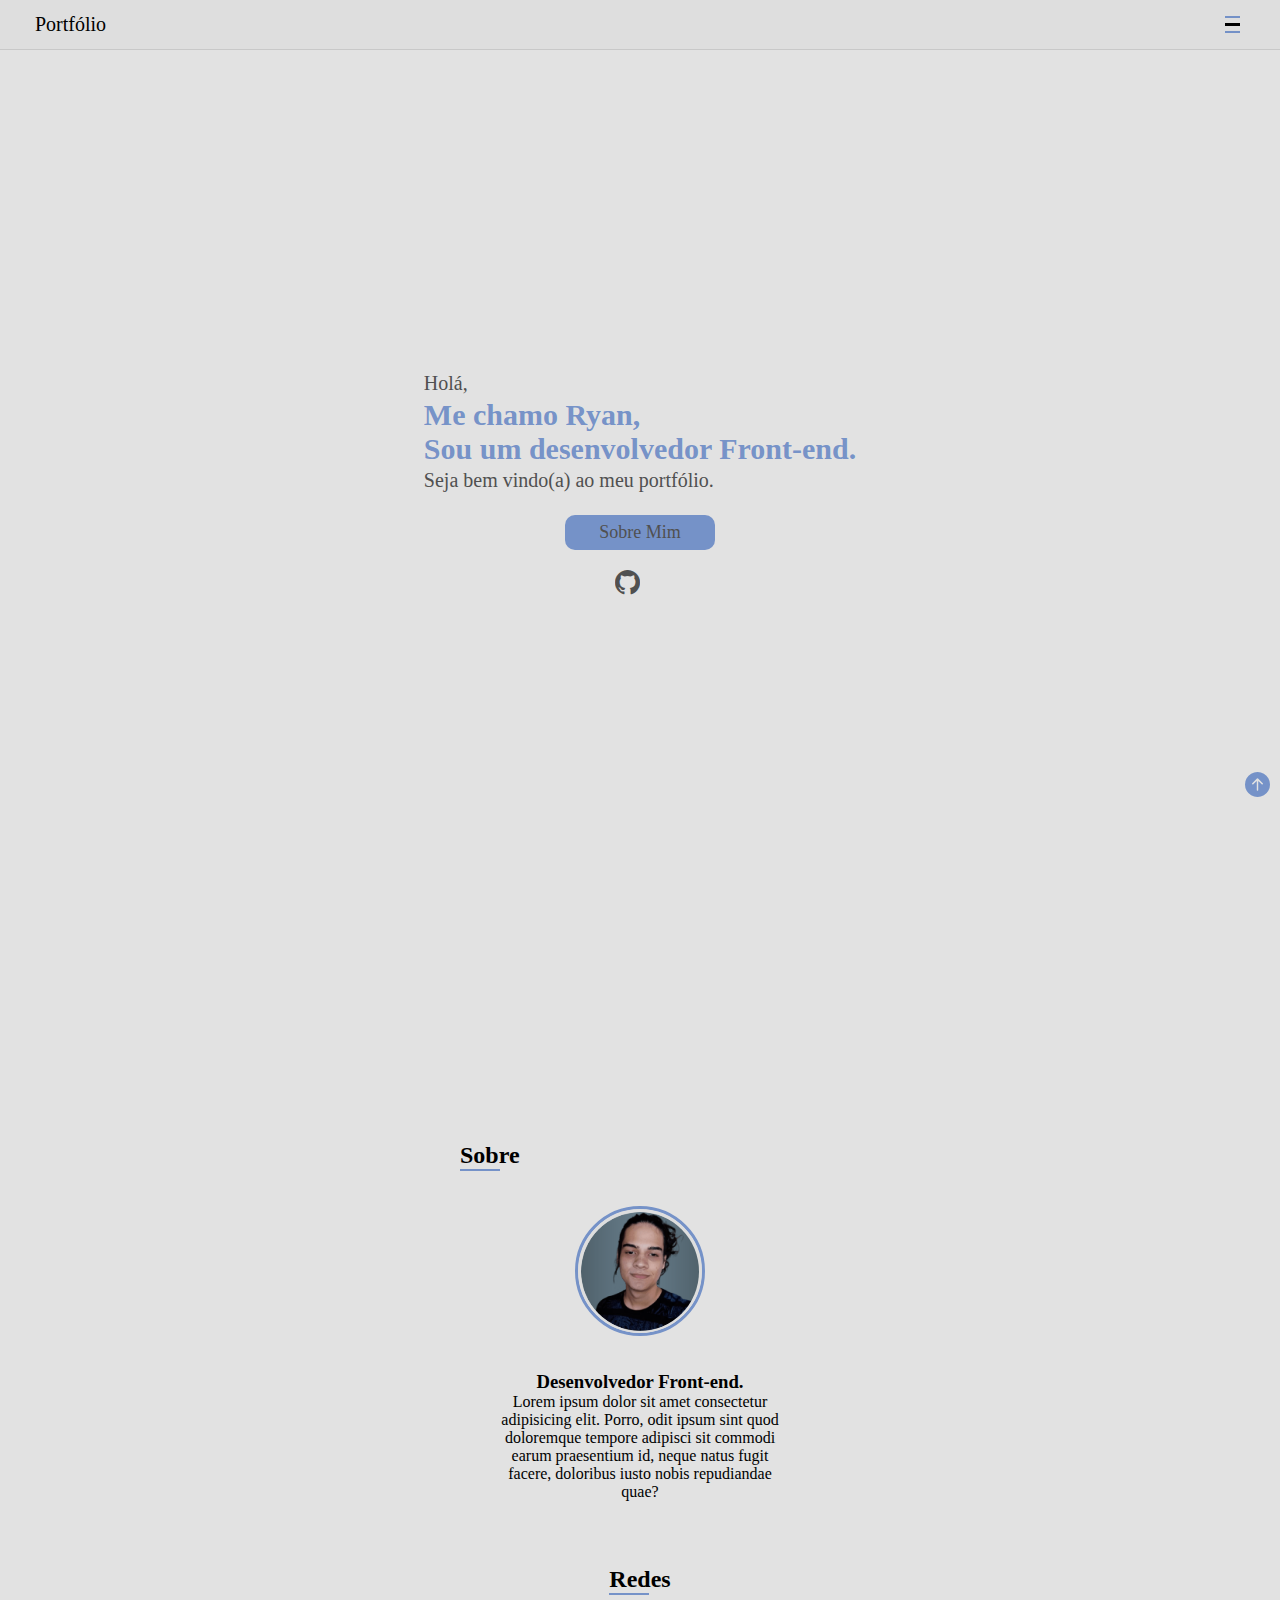
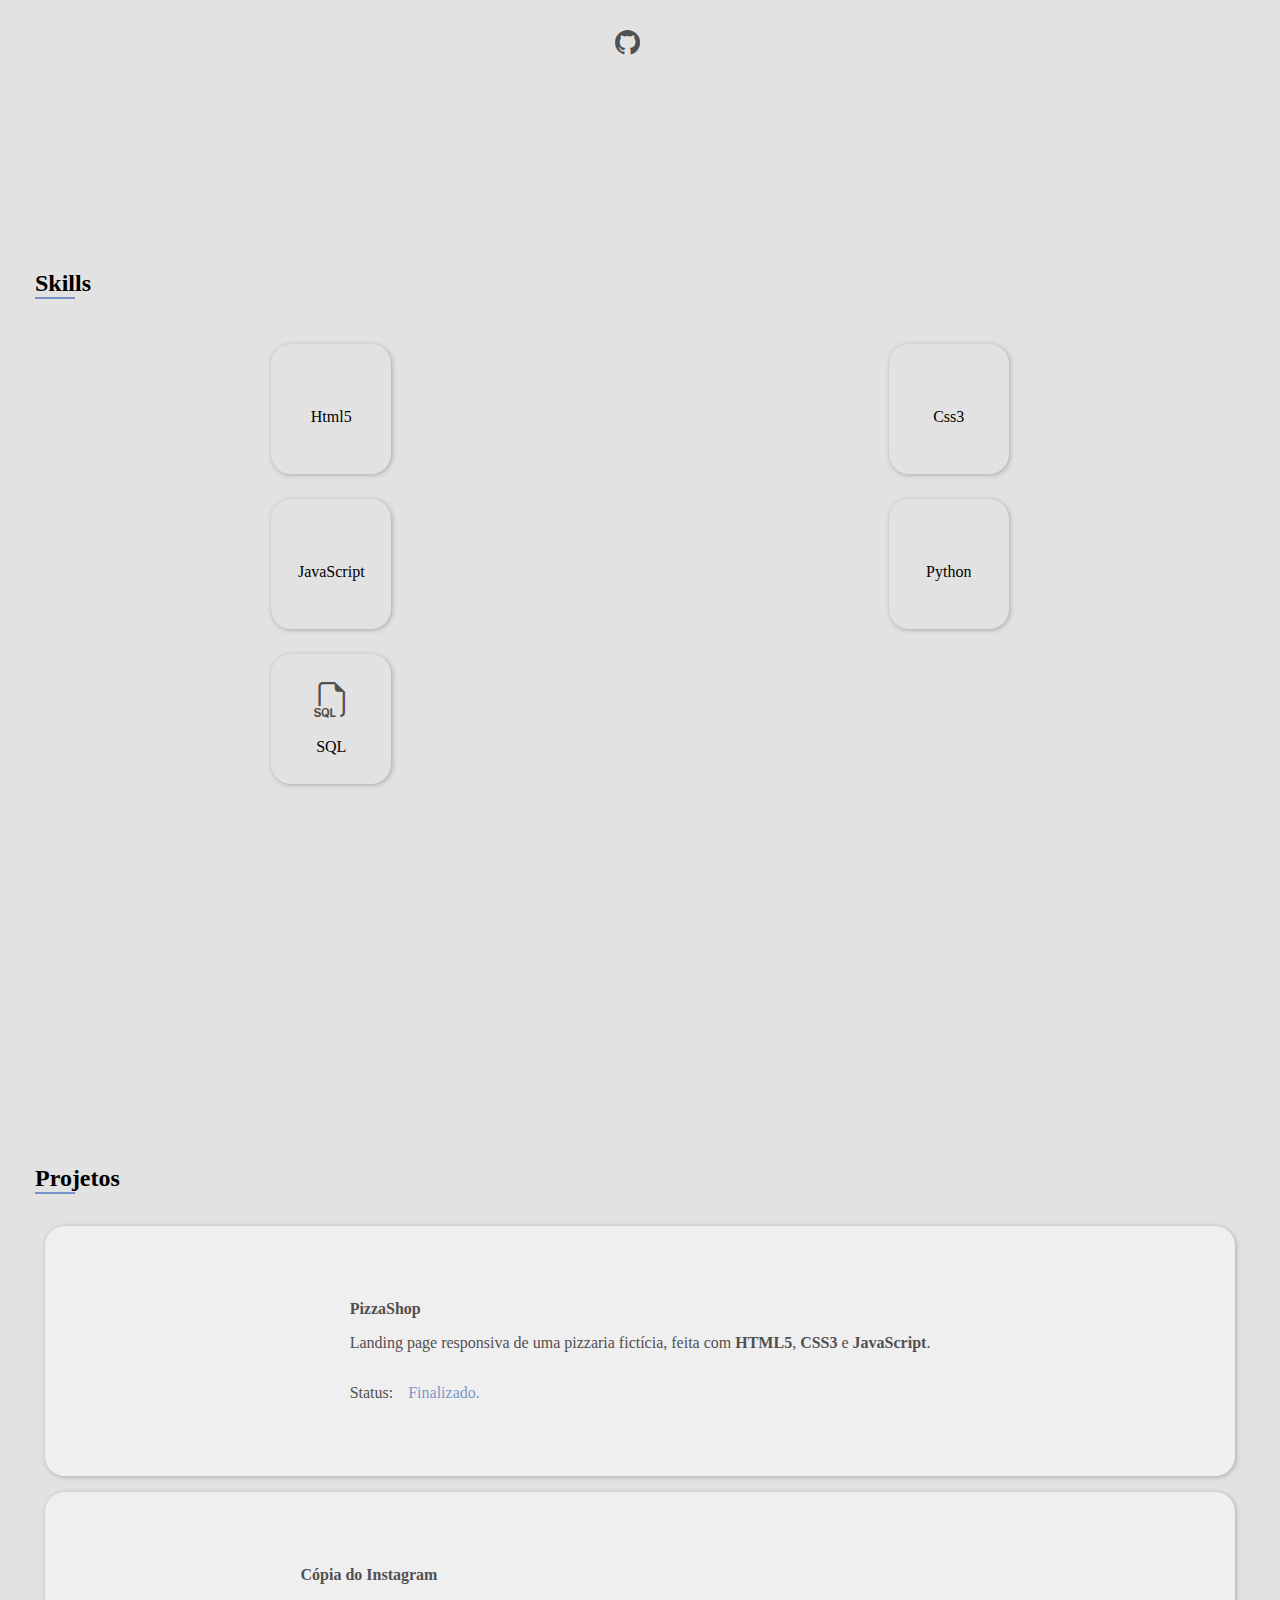
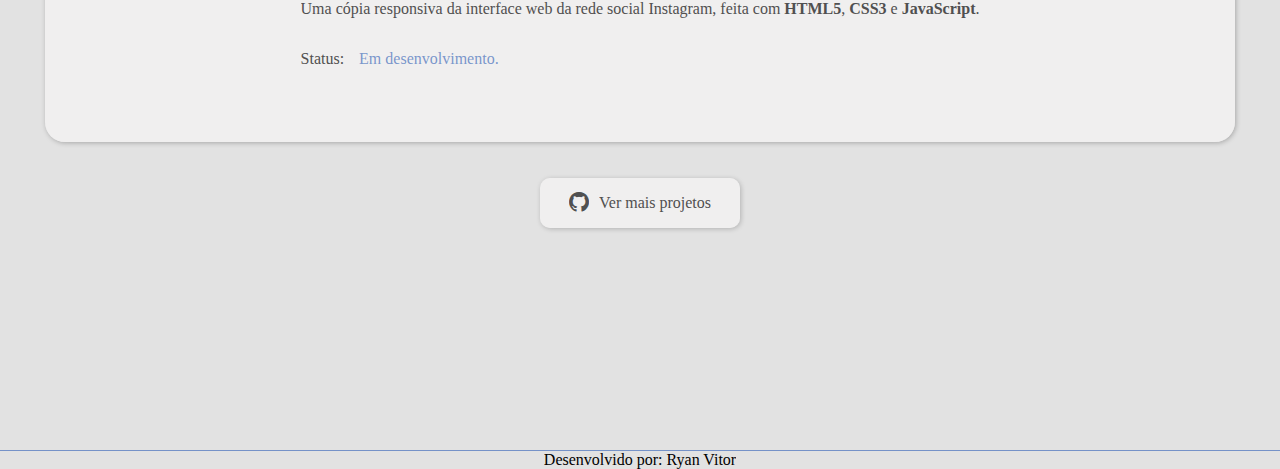
==== commit bf9c3a83: "." ====
--- a/index.html
+++ b/index.html
@@ -19,25 +19,26 @@
             </div>
             <nav id="principal-nav">
                 <ul>
-                    <li><a href="#">Início</a></li>
-                    <li><a href="#">Sobre</a></li>
-                    <li><a href="#">skills</a></li>
-                    <li><a href="#">Projetos</a></li>
+                    <li><a class="nav-nome" href="#header-div">Início</a></li>
+                    <li><a class="nav-nome" href="#sobre">Sobre</a></li>
+                    <li><a class="nav-nome" href="#skills">skills</a></li>
+                    <li><a class="nav-nome" href="#projetos">Projetos</a></li>
                 </ul>
             </nav>
             <nav id="nav-lateral">
                 <ul>
-                    <li><a href="#">Início</a></li>
-                    <li><a href="#">Sobre</a></li>
-                    <li><a href="#">skills</a></li>
-                    <li><a href="#">Projetos</a></li>
+                    <li><a href="#header-div">Início</a></li>
+                    <li><a href="#sobre">Sobre</a></li>
+                    <li><a href="#skills">skills</a></li>
+                    <li><a href="#projetos">Projetos</a></li>
                 </ul>
             </nav>
             <div id="botao-inicio">
-                <i class="bi bi-arrow-up-circle-fill"><a href="#principal"></a></i>
+                <a href="#header-div"><i class="bi bi-arrow-up-circle-fill"></i></a>
             </div>
         </div>
     </header>
+   
     <main>
         <div id="principal">
             <section id="principal-img">
@@ -46,15 +47,17 @@
             
             <section id="principal-text">
                 <p>Holá,</p>
-                <h1>Me chamo Ryan, <br> Sou um desenvolvedor Front-end.</h1>
+                <h1>Me chamo Ryan, <br> Sou um desenvolvedor Front-end. </h1>
                 <p>Seja bem vindo(a) ao meu portfólio.</p>
 
                 <div id="sobre-e-icons">
-                    <div id="principal-sobre"><p>Sobre Mim</p></div>
+                    <a href="#sobre">
+                        <div id="principal-sobre"><p>Sobre Mim</p></div>
+                    </a>
                    
                     <div id="principal-icons">
-                        <i class="bi bi-github"></i>
-                        <i class="fa-brands fa-linkedin"></i>
+                        <a href="https://github.com/RyanVitorr" target="_blank"><i class="bi bi-github"></i></a>
+                        <a href="https://www.linkedin.com/in/ryan-vitor-5b0522288/" target="_blank"><i class="fa-brands fa-linkedin"></i></a>
                     </div>
                 </div>
 
@@ -89,20 +92,20 @@
                     <span class="linha-titulo"></span>
                 </div>
                 <div id="redes-icons">
-                    <i class="bi bi-github"></i>
-                    <i class="fa-brands fa-linkedin"></i>
-                </div>
-            </section>
-        </div>
-
-        <div id="skils">
+                    <a href="https://github.com/RyanVitorr" target="_blank"><i class="bi bi-github"></i></a>
+                    <a href="https://www.linkedin.com/in/ryan-vitor-5b0522288/" target="_blank"><i class="fa-brands fa-linkedin"></i></a>
+                </div>
+            </section>
+        </div>
+
+        <div id="skills">
             <section id="titulo-skills">
-                <h2>Skils</h2>
+                <h2>Skills</h2>
                 <span class="linha-titulo"></span>
             </section>
           
-            <section id="area-skils">
-                <div class="skil-card">
+            <section id="area-skills">
+                <div class="skill-card">
                     <i class="fa-brands fa-html5"></i>
                     <div class="nivel-skill">
                         <i class="fa-solid fa-star"></i>
@@ -110,8 +113,9 @@
                         <i class="fa-solid fa-star"></i>
                         <i class="fa-solid fa-star"></i>
                     </div>
-                </div>
-                <div class="skil-card">
+                    <p>Html5</p>
+                </div>
+                <div class="skill-card">
                     <i class="fa-brands fa-css3-alt"></i>
                     <div class="nivel-skill">
                         <i class="fa-solid fa-star"></i>
@@ -119,27 +123,31 @@
                         <i class="fa-solid fa-star"></i>
                         <i class="fa-solid fa-star"></i>
                     </div>
-                </div>
-                <div class="skil-card">
+                    <p>Css3</p>
+                </div>
+                <div class="skill-card">
                     <i class="fa-brands fa-js"></i>
                     <div class="nivel-skill">
                         <i class="fa-solid fa-star"></i>
                         <i class="fa-solid fa-star"></i>
                         <i class="fa-solid fa-star"></i>
                     </div>
-                </div>
-                <div class="skil-card">
+                    <p>JavaScript</p>
+                </div>
+                <div class="skill-card">
                     <i class="fa-brands fa-python"></i>
                     <div class="nivel-skill">
                         <i class="fa-solid fa-star"></i>
                     </div>
-                </div>
-                 <div class="skil-card">
+                    <p>Python</p>
+                </div>
+                 <div class="skill-card">
                     <i class="bi bi-filetype-sql"></i>
                     <div class="nivel-skill">
                         <i class="fa-solid fa-star"></i>
                         <i class="fa-solid fa-star"></i>
                     </div>
+                    <p>SQL</p>
                 </div>
             </section>
         </div>
@@ -151,23 +159,72 @@
             </section>
 
             <section id="projetos-area">
+               
                 <div class="projetos-card">
-                    <a href="https://ryanvitorr.github.io/projeto-login/" target="_blank">
+                    <a href="https://ryanvitorr.github.io/PizzaShop/#first-section" target="_blank">
                         <div class="nome-projeto">
-                            <h4>Tela de Login</h4>
+                            <h4>PizzaShop</h4>
                         </div>
                         <div class="desc-projeto">
-                            <p>Tela de login de uma Floricultura, feita como exercício do curso de HTML5 e CSS3 do Curso em Vídeo.</p>
+                            <p>Landing page responsiva de uma pizzaria fictícia, feita com <strong>HTML5</strong>, <strong>CSS3</strong> e <strong>JavaScript</strong>.</p>
                         </div>
 
                         <div class="tecnologias-projeto">
                             <i class="fa-brands fa-html5"></i>
                             <i class="fa-brands fa-css3-alt"></i>
+                            <i class="fa-brands fa-js"></i>
+                        </div>
+                       
+                        <div class="status">
+                            <span>Status:</span>
+                            <p>Finalizado.</p>
+                        </div>
+                    </a>
+                </div>
+               
+               
+                <div class="projetos-card">
+                    <a href="https://ryanvitorr.github.io/copia-instagram-v2/" target="_blank">
+                        <div class="nome-projeto">
+                            <h4>Cópia do Instagram</h4>
+                        </div>
+                        <div class="desc-projeto">
+                            <p>Uma cópia responsiva da interface web da rede social Instagram, feita com <strong>HTML5</strong>, <strong>CSS3</strong> e <strong>JavaScript</strong>.</p>
+                        </div>
+
+                        <div class="tecnologias-projeto">
+                            <i class="fa-brands fa-html5"></i>
+                            <i class="fa-brands fa-css3-alt"></i>
+                            <i class="fa-brands fa-js"></i>
+                        </div>
+
+                        <div class="status">
+                            <span>Status:</span>
+                            <p>Em desenvolvimento.</p>
+                        </div>
+                    </a>
+                </div>
+
+            </section>
+
+            <section id="mais-projetos">
+                <div id="area-mais">
+                    <a href="https://github.com/RyanVitorr" target="_blank">
+                        <div id="info-mais">
+                            <i class="bi bi-github"></i>
+                            <p>Ver mais projetos</p>
                         </div>
                     </a>
                 </div>
             </section>
         </div>
     </main>
+
+    <footer>
+        <div id="area-footer">
+            <p>Desenvolvido por: Ryan Vitor</p>
+        </div>
+    </footer>
+    <script src="script/menu.js"></script>
 </body>
 </html>--- a/estilos/mobileFirst.css
+++ b/estilos/mobileFirst.css
@@ -16,6 +16,7 @@
     --cor4: rgb(80, 80, 80);
     --cor5: rgba(221, 221, 221, 0.849);
     --cor6: rgba(240, 239, 239, 0.973);
+    --cor7: rgb(221, 221, 221);
 }
 
 body {
@@ -27,10 +28,10 @@
 header {
     display: flex;
     justify-content: space-between;
-    background-color: var(--cor5);
     height: 50px;
     width: 100vw;
     border-bottom: 1px solid rgba(167, 167, 167, 0.397);
+    background-color: var(--cor5);
 }
 
 #header-div {
@@ -56,6 +57,11 @@
 .barra:nth-child(2) {background-color: var(--cor2)}
 .barra:nth-child(3) {background-color: var(--cor3)}
 
+#menu.ativo .barra:nth-child(1) {transform: translateY(8px) rotate(-50deg);}
+#menu.ativo .barra:nth-child(2) {opacity: 0;}
+#menu.ativo .barra:nth-child(3) {transform: translateY(-8px) rotate(50deg);}
+
+
 #principal-nav {
     position: fixed;
     left: 0;
@@ -64,7 +70,7 @@
     align-items: center;
     height: 100vh;
     width: 100vw;
-    background-color: var(--cor1);
+    background-color: var(--cor7);
 }
 #principal-nav > ul {
     width: 100%;
@@ -86,12 +92,12 @@
 #botao-inicio {
     position: fixed; 
     bottom: 100px; 
-    right: 40px; 
+    right: 10px; 
     font-size: 25px;
-    color: var(--cor3);
-    cursor: pointer;
-}
-#botao-inicio:hover {color: var(--cor4);}
+    cursor: pointer;
+}
+#botao-inicio > a {color: var(--cor3);}
+#botao-inicio > a:hover {color: var(--cor4);}
 
 /* main */
 
@@ -99,6 +105,7 @@
     display: flex;
     flex-direction: column;
     justify-content: center;
+    width: 100vw;
 }
 
 
@@ -151,8 +158,8 @@
     font-size: 25px;
     margin-top: 20px;
 }
-#principal-icons > i {color: var(--cor4); cursor: pointer;}
-#principal-icons > i:hover {color: var(--cor3); cursor: pointer;}
+#principal-icons > a {color: var(--cor4); cursor: pointer;}
+#principal-icons > a:hover {color: var(--cor3); cursor: pointer;}
 
 /* sobre */
 
@@ -160,6 +167,7 @@
     display: flex;
     flex-direction: column;
     justify-content: center;
+    align-items: center;
     gap: 65px;
     height: 100vh;
     padding: 0 35px;
@@ -186,6 +194,7 @@
     justify-content: center;
     text-align: center;
     gap: 35px;
+    width: 360px;
 }
 
 #sobre-text {
@@ -234,15 +243,16 @@
     gap: 25px;
 }
 
-#redes-icons > i {
+#redes-icons > a {
     font-size: 25px;
     color: var(--cor4);
-}
-#redes-icons > i:hover {color: var(--cor3);}
+    cursor: pointer;
+}
+#redes-icons > a:hover {color: var(--cor3);}
 
 /* skils */
 
-#skils {
+#skills {
     display: flex;
     flex-direction: column;
     height: 100vh;
@@ -250,7 +260,7 @@
     padding: 20px 35px;
 }
 
-#area-skils {
+#area-skills {
     display: grid;
     grid-template-columns: auto auto;
     align-items: center;
@@ -259,19 +269,20 @@
     padding: 10px 0;
 }
 
-.skil-card {
+.skill-card {
     display: flex;
     flex-direction: column;
     align-items: center;
     justify-content: center;
     height: 130px;
     width: 120px;
-    gap: 10px;
+    gap: 8px;
     border-radius: 20px;
     box-shadow: 1px 1px 5px rgba(0, 0, 0, 0.26);
-}
-
-.skil-card > i {
+    cursor: pointer;
+}
+
+.skill-card > i {
     font-size: 35px;
     color: var(--cor4);
 }
@@ -286,40 +297,45 @@
     display: flex;
     flex-direction: column;
     height: 100vh;
-    gap: 35px;
-    padding: 35px;
-}
-
+    gap: 1rem;
+    padding: 15px 35px;
+}
+
+#titulo-projetos{height: 35px;}
 
 #projetos-area {
     display: flex;
     flex-direction: column;
     align-items: center;
-    justify-content: space-around;
-    gap: 25px;
+    justify-content: center;
+    gap: 1rem;
     padding: 10px;
 }
 
 .projetos-card {
     display: flex;
     flex-direction: column;
-    height: 200px;
-    width: 100%;
-    gap: 10px;
-    padding: 20px;
+    align-items: center;
+    justify-content: center;
+    height: 250px;
+    width: 100%;
+    gap: 1.5rem;
+    padding: 1rem;
     border-radius: 20px;
     box-shadow: 1px 1px 5px rgba(0, 0, 0, 0.26);
     background-color: var(--cor6);
     overflow: hidden;
-}
-
-.projetos-card > a {display: grid; gap: 25px; color: var(--cor4);}
+    cursor: pointer;
+}
+
+.projetos-card > a {display: grid; gap: 1rem; color: var(--cor4);}
 
 .desc-projeto {
     display: flex;
     align-items: center;
     justify-content: center;
     width: 100%;
+    height: auto;
 }
 
 .desc-projeto > p {font-size: 16px;}
@@ -328,6 +344,7 @@
     display: flex;
     align-items: center;
     justify-content: center;
+    height: auto;
     gap: 25px;
 }
 
@@ -335,3 +352,60 @@
     font-size: 30px;
     color: var(--cor3);
 }
+
+.status {
+    display: flex;
+    align-items: center;
+    gap: 15px;
+    width: 100%;
+}
+
+.status > span {
+    color: var(--cor4);
+}
+.status > p {color: var(--cor3);}
+
+#mais-projetos {
+    display: flex;
+    align-items: center;
+    justify-content: center;
+    width: 100%;
+}
+
+
+/* ver mais  */
+
+#mais-projetos{
+    padding: 10px;
+    overflow: hidden;
+}
+
+#area-mais {
+    display: flex;
+    align-items: center;
+    justify-content: center;
+    width: 200px;
+    height: 50px;
+    background-color: var(--cor6);
+    border-radius: 10px;
+    box-shadow: 1px 1px 5px rgba(0, 0, 0, 0.212);
+    cursor: pointer;
+}
+#area-mais > a {color: var(--cor4);}
+
+#info-mais {
+    display: flex;
+    align-items: center;
+    justify-content: center;
+    gap: 10px;
+}
+
+#info-mais > i {font-size: 20px;}
+/* footer */
+
+footer {
+    display: flex;
+    align-items: center;
+    justify-content: center;
+    border-top: 1px solid var(--cor3);
+}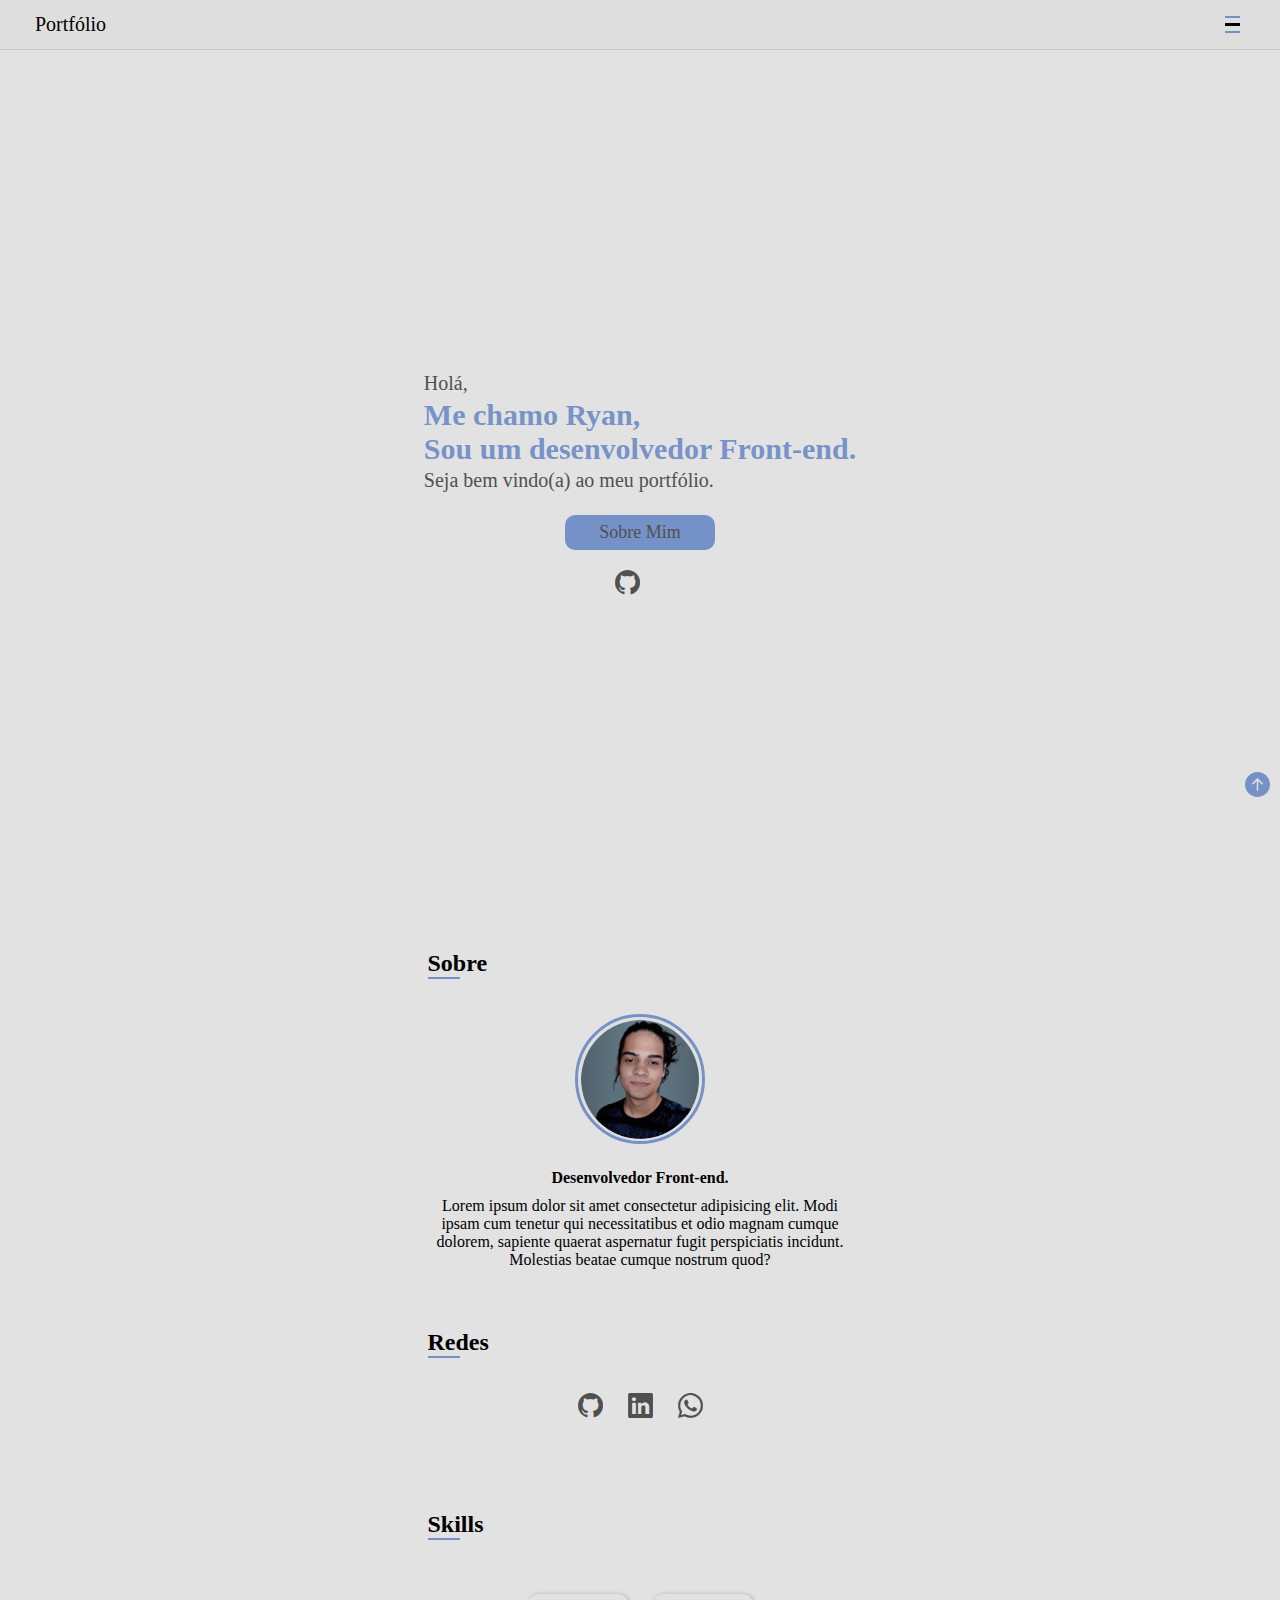
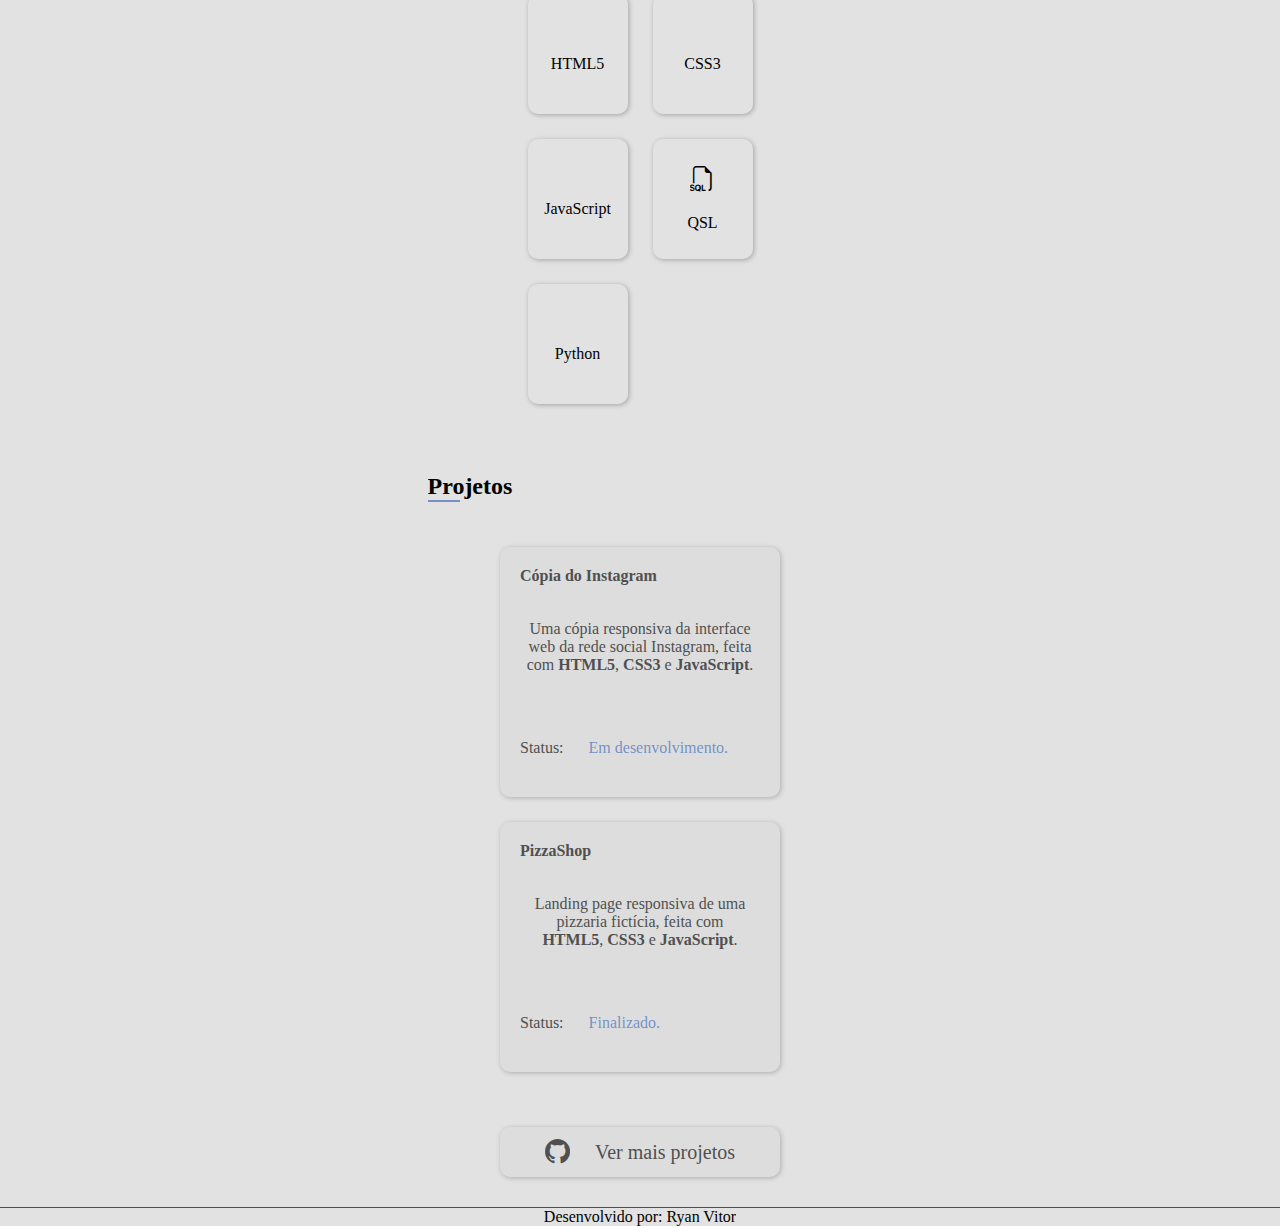
==== commit 36273b6d: "finalizei o mobile first" ====
--- a/index.html
+++ b/index.html
@@ -40,17 +40,17 @@
     </header>
    
     <main>
-        <div id="principal">
-            <section id="principal-img">
-
-            </section>
+        <section id="principal">
+            <div id="principal-img">
+                <i></i>
+            </div>
             
-            <section id="principal-text">
+            <div id="principal-text">
                 <p>Holá,</p>
-                <h1>Me chamo Ryan, <br> Sou um desenvolvedor Front-end. </h1>
+                <h1>Me chamo Ryan, <br> Sou um desenvolvedor Front-end.</h1>
                 <p>Seja bem vindo(a) ao meu portfólio.</p>
 
-                <div id="sobre-e-icons">
+                <section id="sobre-e-icons">
                     <a href="#sobre">
                         <div id="principal-sobre"><p>Sobre Mim</p></div>
                     </a>
@@ -59,155 +59,199 @@
                         <a href="https://github.com/RyanVitorr" target="_blank"><i class="bi bi-github"></i></a>
                         <a href="https://www.linkedin.com/in/ryan-vitor-5b0522288/" target="_blank"><i class="fa-brands fa-linkedin"></i></a>
                     </div>
-                </div>
-
-            </section>
-        </div>
-
-        <div id="sobre">
-            <section id="sobre-infos">
-                <div id="sobre-titulo">
+                </section>
+
+            </div>
+        </section>
+
+        <section id="sobre">
+            <div id="conteudo-sobre">
+                <section id="titulo-sobre">
                     <h2>Sobre</h2>
                     <span class="linha-titulo"></span>
-                </div>
+                </section>
+              
+                <section id="infos-sobre">
+                    <section id="imagem-sobre">
+                        <div id="area-azul-img">
+                            <div id="area-branca-img">
+                                <img id="img" src="img/fotoSobre/eu-curriculov2.png" alt="">
+                            </div>
+                        </div>
+                    </section>
+                    
+                    <section id="text-sobre">
+                        <h4>Desenvolvedor Front-end.</h4>
+                        <p>Lorem ipsum dolor sit amet consectetur adipisicing elit. Modi ipsam cum tenetur qui necessitatibus et odio magnam cumque dolorem, sapiente quaerat aspernatur fugit perspiciatis incidunt. Molestias beatae cumque nostrum quod?</p>
+                    </section>
+                </section>
+                
+                <section id="titulo-redes">
+                    <h2>Redes</h2>
+                    <span class="linha-titulo"></span>
+                </section>
                
-                <div id="img-text">
-                    <div id="sobre-img">
-                        <div id="barra-cor-img">
-                            <div id="barra-branca-img">
-                                <img src="img/fotoSobre/eu-curriculov2.png" alt="">
-                            </div>
-                        </div>
-                    </div>
-                    <div id="sobre-text">
-                        <h3>Desenvolvedor Front-end.</h3>
-                        <p>Lorem ipsum dolor sit amet consectetur adipisicing elit. Porro, odit ipsum sint quod doloremque tempore adipisci sit commodi earum praesentium id, neque natus fugit facere, doloribus iusto nobis repudiandae quae?</p>
-                    </div>
-                </div>
-            </section>
-            
-            <section id="redes-infos">
-                <div id="redes-titulo">
-                    <h2>Redes</h2>
-                    <span class="linha-titulo"></span>
-                </div>
-                <div id="redes-icons">
+                <section id="infos-redes">
                     <a href="https://github.com/RyanVitorr" target="_blank"><i class="bi bi-github"></i></a>
-                    <a href="https://www.linkedin.com/in/ryan-vitor-5b0522288/" target="_blank"><i class="fa-brands fa-linkedin"></i></a>
-                </div>
-            </section>
-        </div>
-
-        <div id="skills">
-            <section id="titulo-skills">
-                <h2>Skills</h2>
-                <span class="linha-titulo"></span>
-            </section>
-          
-            <section id="area-skills">
-                <div class="skill-card">
-                    <i class="fa-brands fa-html5"></i>
-                    <div class="nivel-skill">
-                        <i class="fa-solid fa-star"></i>
-                        <i class="fa-solid fa-star"></i>
-                        <i class="fa-solid fa-star"></i>
-                        <i class="fa-solid fa-star"></i>
-                    </div>
-                    <p>Html5</p>
-                </div>
-                <div class="skill-card">
-                    <i class="fa-brands fa-css3-alt"></i>
-                    <div class="nivel-skill">
-                        <i class="fa-solid fa-star"></i>
-                        <i class="fa-solid fa-star"></i>
-                        <i class="fa-solid fa-star"></i>
-                        <i class="fa-solid fa-star"></i>
-                    </div>
-                    <p>Css3</p>
-                </div>
-                <div class="skill-card">
-                    <i class="fa-brands fa-js"></i>
-                    <div class="nivel-skill">
-                        <i class="fa-solid fa-star"></i>
-                        <i class="fa-solid fa-star"></i>
-                        <i class="fa-solid fa-star"></i>
-                    </div>
-                    <p>JavaScript</p>
-                </div>
-                <div class="skill-card">
-                    <i class="fa-brands fa-python"></i>
-                    <div class="nivel-skill">
-                        <i class="fa-solid fa-star"></i>
-                    </div>
-                    <p>Python</p>
-                </div>
-                 <div class="skill-card">
-                    <i class="bi bi-filetype-sql"></i>
-                    <div class="nivel-skill">
-                        <i class="fa-solid fa-star"></i>
-                        <i class="fa-solid fa-star"></i>
-                    </div>
-                    <p>SQL</p>
-                </div>
-            </section>
-        </div>
-
-        <div id="projetos">
-            <section id="titulo-projetos">
-                <h2>Projetos</h2>
-                <span class="linha-titulo"></span>
-            </section>
-
-            <section id="projetos-area">
-               
-                <div class="projetos-card">
-                    <a href="https://ryanvitorr.github.io/PizzaShop/#first-section" target="_blank">
-                        <div class="nome-projeto">
-                            <h4>PizzaShop</h4>
-                        </div>
-                        <div class="desc-projeto">
-                            <p>Landing page responsiva de uma pizzaria fictícia, feita com <strong>HTML5</strong>, <strong>CSS3</strong> e <strong>JavaScript</strong>.</p>
-                        </div>
-
-                        <div class="tecnologias-projeto">
+                    
+                    <a href="https://www.linkedin.com/in/ryan-vitor-5b0522288/" target="_blank"><i class="bi bi-linkedin"></i></a>
+
+                    <a href="#" target="_blank"><i class="bi bi-whatsapp"></i></a>
+                </section>
+            </div>
+        </section>
+
+        <section id="skills">
+            <div id="conteudo-skills">
+                <section id="titulo-skills">
+                    <h2>Skills</h2>
+                    <span class="linha-titulo"></span>
+                </section>
+
+                <section id="infos-skills">
+                    <div class="card-skills">
+                        <section class="icone-skill">
                             <i class="fa-brands fa-html5"></i>
+                        </section>
+                        <section class="level-skill">
+                            <i class="fa-solid fa-star"></i>
+                            <i class="fa-solid fa-star"></i>
+                            <i class="fa-solid fa-star"></i>
+                            <i class="fa-solid fa-star"></i>
+                            <i class=""></i>
+                        </section>
+
+                        <section class="nome-skill">
+                            <p>HTML5</p>
+                        </section>
+                    </div>
+
+                    <div class="card-skills">
+                        <section class="icone-skill">
                             <i class="fa-brands fa-css3-alt"></i>
+                        </section>
+                        <section class="level-skill">
+                            <i class="fa-solid fa-star"></i>
+                            <i class="fa-solid fa-star"></i>
+                            <i class="fa-solid fa-star"></i>
+                            <i class="fa-solid fa-star"></i>
+                            <i class=""></i>
+                        </section>
+
+                        <section class="nome-skill">
+                            <p>CSS3</p>
+                        </section>
+                    </div>
+
+                    <div class="card-skills">
+                        <section class="icone-skill">
                             <i class="fa-brands fa-js"></i>
-                        </div>
-                       
-                        <div class="status">
-                            <span>Status:</span>
-                            <p>Finalizado.</p>
-                        </div>
-                    </a>
-                </div>
-               
-               
-                <div class="projetos-card">
-                    <a href="https://ryanvitorr.github.io/copia-instagram-v2/" target="_blank">
-                        <div class="nome-projeto">
-                            <h4>Cópia do Instagram</h4>
-                        </div>
-                        <div class="desc-projeto">
-                            <p>Uma cópia responsiva da interface web da rede social Instagram, feita com <strong>HTML5</strong>, <strong>CSS3</strong> e <strong>JavaScript</strong>.</p>
-                        </div>
-
-                        <div class="tecnologias-projeto">
-                            <i class="fa-brands fa-html5"></i>
-                            <i class="fa-brands fa-css3-alt"></i>
-                            <i class="fa-brands fa-js"></i>
-                        </div>
-
-                        <div class="status">
-                            <span>Status:</span>
-                            <p>Em desenvolvimento.</p>
-                        </div>
-                    </a>
-                </div>
-
-            </section>
-
-            <section id="mais-projetos">
+                        </section>
+                        <section class="level-skill">
+                            <i class="fa-solid fa-star"></i>
+                            <i class="fa-solid fa-star"></i>
+                            <i class="fa-solid fa-star"></i>
+                            <i class=""></i>
+                            <i class=""></i>
+                        </section>
+
+                        <section class="nome-skill">
+                            <p>JavaScript</p>
+                        </section>
+                    </div>
+
+                    <div class="card-skills">
+                        <section class="icone-skill">
+                            <i class="bi bi-filetype-sql"></i>
+                        </section>
+                        <section class="level-skill">
+                            <i class="fa-solid fa-star"></i>
+                            <i class="fa-solid fa-star"></i>
+                            <i class=""></i>
+                            <i class=""></i>
+                            <i class=""></i>
+                        </section>
+
+                        <section class="nome-skill">
+                            <p>QSL</p>
+                        </section>
+                    </div>
+
+                    <div class="card-skills">
+                        <section class="icone-skill">
+                            <i class="fa-brands fa-python"></i>
+                        </section>
+                        <section class="level-skill">
+                            <i class="fa-solid fa-star"></i>
+                            <i class=""></i>
+                            <i class=""></i>
+                            <i class=""></i>
+                            <i class=""></i>
+                        </section>
+
+                        <section class="nome-skill">
+                            <p>Python</p>
+                        </section>
+                    </div>
+                </section>
+            </div>
+        </section>
+
+        <section id="projetos">
+            <div id="conteudo-projetos">
+                <section id="titulo-projetos">
+                    <h2>Projetos</h2>
+                    <span class="linha-titulo"></span>
+                </section>
+
+                <section id="projetos-info">
+                    <div class="card-projetos">
+                        <a href="https://ryanvitorr.github.io/copia-instagram-v2/" target="_blank">
+                           
+                            <div class="nome-projeto">
+                                <h4>Cópia do Instagram</h4>
+                            </div>
+                            <div class="desc-projeto">
+                                <p>Uma cópia responsiva da interface web da rede social Instagram, feita com <strong>HTML5</strong>, <strong>CSS3</strong> e <strong>JavaScript</strong>.</p>
+                            </div>
+    
+                            <div class="tecnologias-projeto">
+                                <i class="fa-brands fa-html5"></i>
+                                <i class="fa-brands fa-css3-alt"></i>
+                                <i class="fa-brands fa-js"></i>
+                            </div>
+    
+                            <div class="status-projeto">
+                                <span>Status:</span>
+                                <p>Em desenvolvimento.</p>
+                            </div>
+                        </a>
+                    </div>
+
+                    <div class="card-projetos">
+                        <a href="https://ryanvitorr.github.io/PizzaShop/#first-section" target="_blank">
+                            <div class="nome-projeto">
+                                <h4>PizzaShop</h4>
+                            </div>
+                            <div class="desc-projeto">
+                                <p>Landing page responsiva de uma pizzaria fictícia, feita com <strong>HTML5</strong>, <strong>CSS3</strong> e <strong>JavaScript</strong>.</p>
+                            </div>
+    
+                            <div class="tecnologias-projeto">
+                                <i class="fa-brands fa-html5"></i>
+                                <i class="fa-brands fa-css3-alt"></i>
+                                <i class="fa-brands fa-js"></i>
+                            </div>
+                           
+                            <div class="status-projeto">
+                                <span>Status:</span>
+                                <p>Finalizado.</p>
+                            </div>
+                        </a>
+                    </div>
+                </section>
+
+                <section id="mais-projetos">
                 <div id="area-mais">
                     <a href="https://github.com/RyanVitorr" target="_blank">
                         <div id="info-mais">
@@ -217,7 +261,8 @@
                     </a>
                 </div>
             </section>
-        </div>
+            </div>
+        </section>
     </main>
 
     <footer>
--- a/estilos/mobileFirst.css
+++ b/estilos/mobileFirst.css
@@ -165,43 +165,31 @@
 
 #sobre {
     display: flex;
-    flex-direction: column;
-    justify-content: center;
-    align-items: center;
-    gap: 65px;
-    height: 100vh;
+    justify-content: center;
     padding: 0 35px;
 }
 
-#sobre-infos {
-    display: flex;
-    flex-direction: column;
-    justify-content: center;
+#conteudo-sobre {
+    display: flex;
+    flex-direction: column;
     gap: 35px;
 }
 
-.linha-titulo {
+.linha-titulo{
     display: block;
-    width: 2.5rem;
+    width: 2rem;
     height: 2px;
     background-color: var(--cor3);
 }
 
-#img-text {
-    display: flex;
-    flex-direction: column;
-    align-items: center;
-    justify-content: center;
-    text-align: center;
-    gap: 35px;
-    width: 360px;
-}
-
-#sobre-text {
-    padding: 0 35px;
-}
-
-#barra-cor-img {
+#infos-sobre {
+    display: flex;
+    flex-direction: column;
+    align-items: center;
+    gap: 25px;
+}
+
+#area-azul-img {
     display: flex;
     align-items: center;
     justify-content: center;
@@ -212,7 +200,7 @@
     overflow: hidden;
 }
 
-#barra-branca-img{
+#area-branca-img {
     width: 125px;
     height: 125px;
     border-radius: 50%;
@@ -221,7 +209,7 @@
     overflow: hidden;
 }
 
-#barra-branca-img > img {
+#area-branca-img > img {
     width: 100%;
     height: 100%;
     border-radius: 50%;
@@ -229,183 +217,170 @@
     object-fit: cover;
 }
 
-#redes-infos {
+#text-sobre {
+    display: flex;
+    flex-direction: column;
+    align-items: center;
+    text-align: center;
+    max-width: 425px;
+    gap: 10px;
+}
+
+
+/* redes */
+
+#titulo-redes {
+    margin-top: 25px;
+}
+
+#infos-redes {
+    display: flex;
+    align-items: center;
+    justify-content: center;
+    gap: 25px;
+    margin-bottom: 10px;
+}
+
+#infos-redes > a {color: var(--cor4);}
+#infos-redes > a:hover {color: var(--cor3);}
+
+#infos-redes > a > i {font-size: 25px;}
+
+/* skills */
+
+#skills {
+    display: flex;
+    justify-content: center;
+    padding: 0 35px;
+    margin-top: 80px;
+}
+
+#conteudo-skills {
     display: flex;
     flex-direction: column;
     gap: 35px;
-}
-
-#redes-icons {
-    display: flex;
-    align-items: center;
-    justify-content: center;
-    width: 100%;
-    gap: 25px;
-}
-
-#redes-icons > a {
-    font-size: 25px;
-    color: var(--cor4);
-    cursor: pointer;
-}
-#redes-icons > a:hover {color: var(--cor3);}
-
-/* skils */
-
-#skills {
-    display: flex;
-    flex-direction: column;
-    height: 100vh;
-    gap: 35px;
-    padding: 20px 35px;
-}
-
-#area-skills {
+    width: 425px;
+}
+
+#infos-skills {
     display: grid;
     grid-template-columns: auto auto;
-    align-items: center;
-    justify-content: space-around;
-    gap: 25px;
-    padding: 10px 0;
-}
-
-.skill-card {
-    display: flex;
-    flex-direction: column;
-    align-items: center;
-    justify-content: center;
-    height: 130px;
-    width: 120px;
-    gap: 8px;
-    border-radius: 20px;
-    box-shadow: 1px 1px 5px rgba(0, 0, 0, 0.26);
-    cursor: pointer;
-}
-
-.skill-card > i {
-    font-size: 35px;
-    color: var(--cor4);
-}
-
-.nivel-skill > i {
-    color: var(--cor3);
-}
+    justify-content: center;
+    align-items: center;
+    gap: 25px;
+    padding: 1.2em
+}
+
+.card-skills {
+    display: flex;
+    flex-direction: column;
+    align-items: center;
+    justify-content: center;
+    width: 100px;
+    height: 120px;
+    gap: 10px;
+    box-shadow: 1px 1px 5px rgba(0, 0, 0, 0.281);
+    border-radius: 10px;
+}
+
+.icone-skill > i {font-size: 25px;}
+.level-skill > i {color: var(--cor3);}
 
 /* projetos */
 
 #projetos {
     display: flex;
-    flex-direction: column;
-    height: 100vh;
-    gap: 1rem;
-    padding: 15px 35px;
-}
-
-#titulo-projetos{height: 35px;}
-
-#projetos-area {
-    display: flex;
-    flex-direction: column;
-    align-items: center;
-    justify-content: center;
-    gap: 1rem;
+    justify-content: center;
+    padding: 0 35px;
+    margin-top: 50px;
+}
+
+#conteudo-projetos {
+    display: flex;
+    flex-direction: column;
+    gap: 35px;
+    width: 425px;
+}
+
+#projetos-info {
+    display: flex;
+    flex-direction: column;
+    align-items: center;
+    gap: 25px;
     padding: 10px;
 }
 
-.projetos-card {
-    display: flex;
-    flex-direction: column;
-    align-items: center;
-    justify-content: center;
+.card-projetos {
+    display: grid;
+    justify-content: center;
+    width: 280px;
     height: 250px;
-    width: 100%;
-    gap: 1.5rem;
-    padding: 1rem;
-    border-radius: 20px;
-    box-shadow: 1px 1px 5px rgba(0, 0, 0, 0.26);
-    background-color: var(--cor6);
-    overflow: hidden;
-    cursor: pointer;
-}
-
-.projetos-card > a {display: grid; gap: 1rem; color: var(--cor4);}
-
-.desc-projeto {
-    display: flex;
-    align-items: center;
-    justify-content: center;
-    width: 100%;
-    height: auto;
-}
-
-.desc-projeto > p {font-size: 16px;}
+    box-shadow: 1px 1px 5px rgba(0, 0, 0, 0.233);
+    border-radius: 10px;
+    padding: 20px;
+    gap: 70px;
+    background-color: var(--cor7);
+}
+
+.card-projetos > a {display: grid; gap: 10px; cursor: pointer;}
+
+.nome-projeto > h4 {color: var(--cor4);}
+
+.desc-projeto {height: auto; padding: 5px; text-align: center;}
+.desc-projeto > p {color: var(--cor4);}
 
 .tecnologias-projeto {
-    display: flex;
-    align-items: center;
-    justify-content: center;
-    height: auto;
-    gap: 25px;
-}
-
-.tecnologias-projeto > i {
-    font-size: 30px;
-    color: var(--cor3);
-}
-
-.status {
-    display: flex;
-    align-items: center;
-    gap: 15px;
-    width: 100%;
-}
-
-.status > span {
-    color: var(--cor4);
-}
-.status > p {color: var(--cor3);}
-
-#mais-projetos {
-    display: flex;
-    align-items: center;
-    justify-content: center;
-    width: 100%;
-}
-
-
-/* ver mais  */
+    display: flex; 
+    align-items: center; 
+    justify-content: center;
+    gap: 25px;
+}
+
+.tecnologias-projeto > i{font-size: 25px; color: var(--cor4);}
+.tecnologias-projeto > i:hover{color: var(--cor3);}
+
+.status-projeto{display: flex; gap: 25px;}
+.status-projeto > span {color: var(--cor4);}
+.status-projeto > p {color: var(--cor3);}
+
+/* mais projetos */
 
 #mais-projetos{
+    display: flex;
+    align-items: center;
+    justify-content: center;
+    gap: 35px;
     padding: 10px;
-    overflow: hidden;
 }
 
 #area-mais {
     display: flex;
     align-items: center;
     justify-content: center;
-    width: 200px;
+    width: 280px;
     height: 50px;
-    background-color: var(--cor6);
+    box-shadow: 1px 1px 5px rgba(0, 0, 0, 0.233);
     border-radius: 10px;
-    box-shadow: 1px 1px 5px rgba(0, 0, 0, 0.212);
-    cursor: pointer;
-}
-#area-mais > a {color: var(--cor4);}
+    background-color: var(--cor7);
+}
 
 #info-mais {
     display: flex;
     align-items: center;
     justify-content: center;
-    gap: 10px;
-}
-
-#info-mais > i {font-size: 20px;}
+    gap: 25px;
+}
+
+#info-mais > i {font-size: 25px; color: var(--cor4);}
+#info-mais > p {font-size: 20px; color: var(--cor4);}
+
 /* footer */
 
-footer {
-    display: flex;
-    align-items: center;
-    justify-content: center;
-    border-top: 1px solid var(--cor3);
+#area-footer{ 
+    display: flex; 
+    align-items: center; 
+    justify-content: center;
+    border-top: 1px solid var(--cor4);
+    margin-top: 20px;
+    gap: 25px;
 }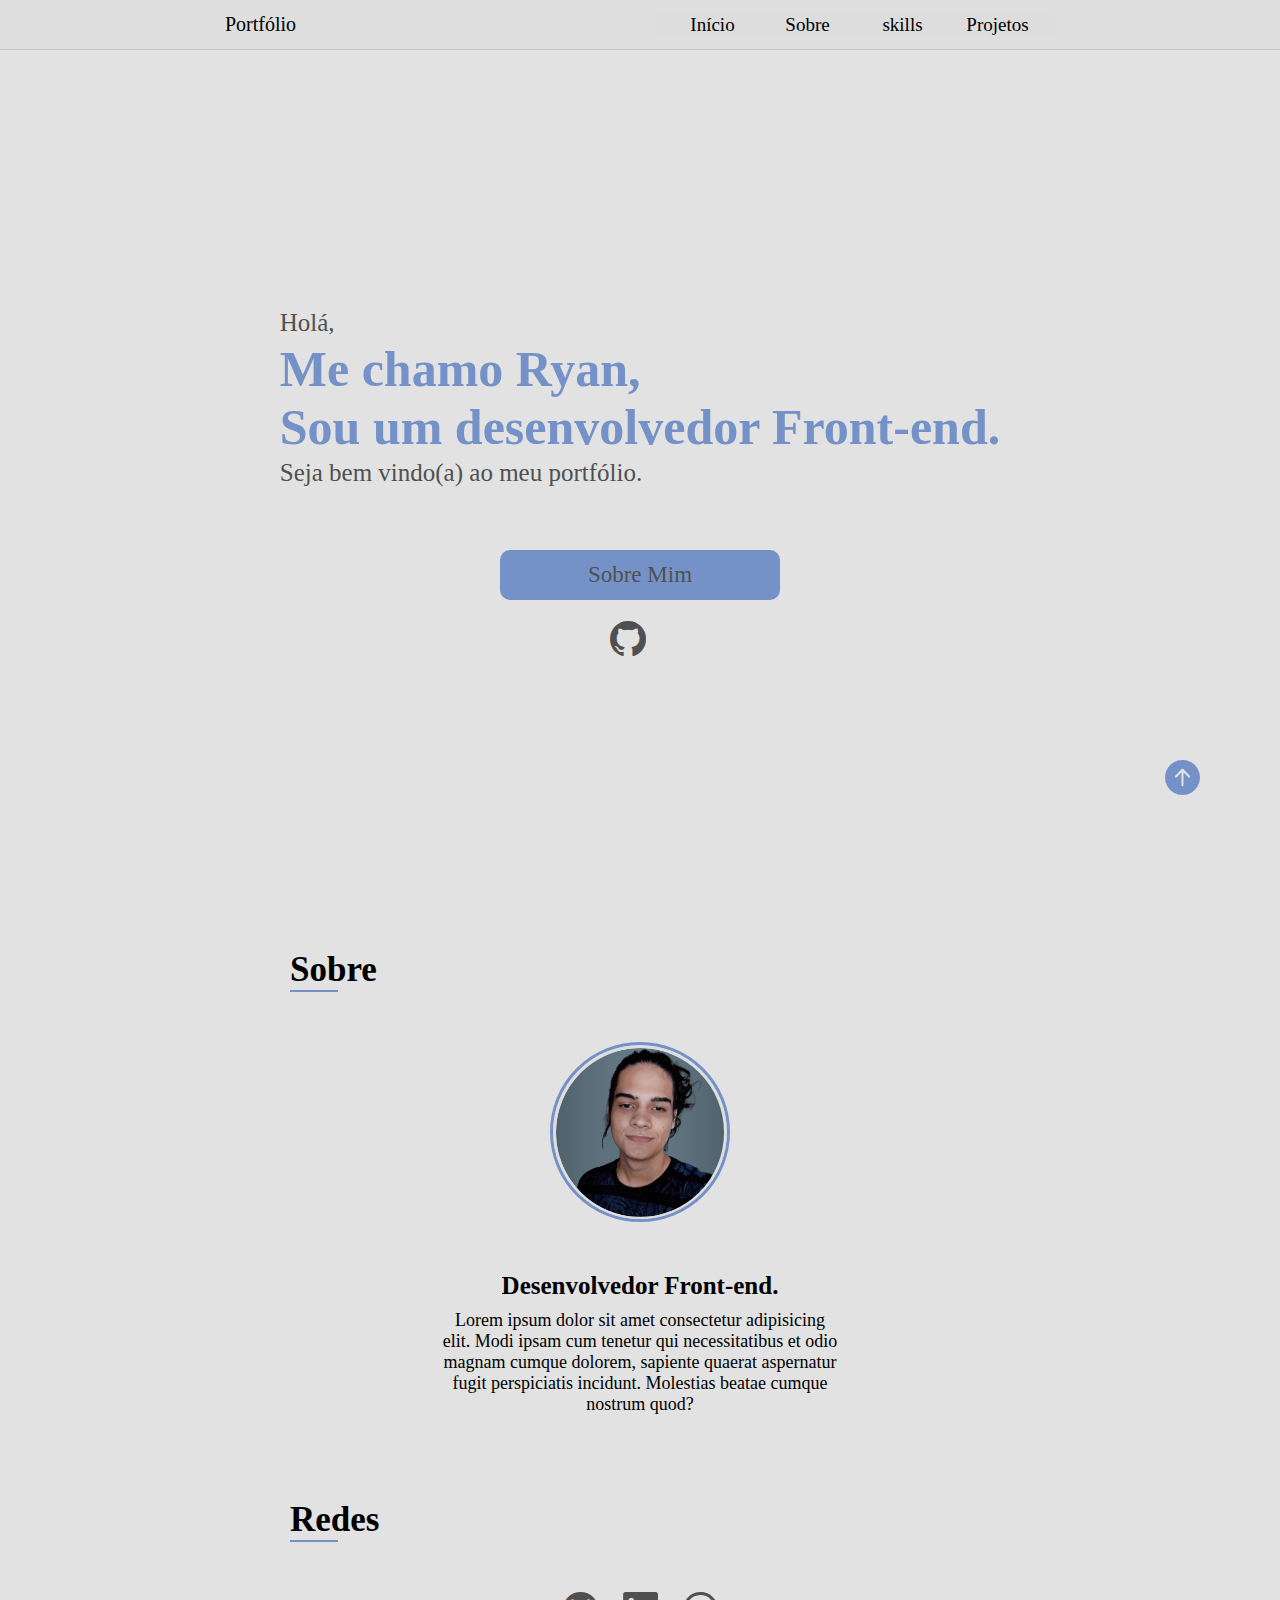
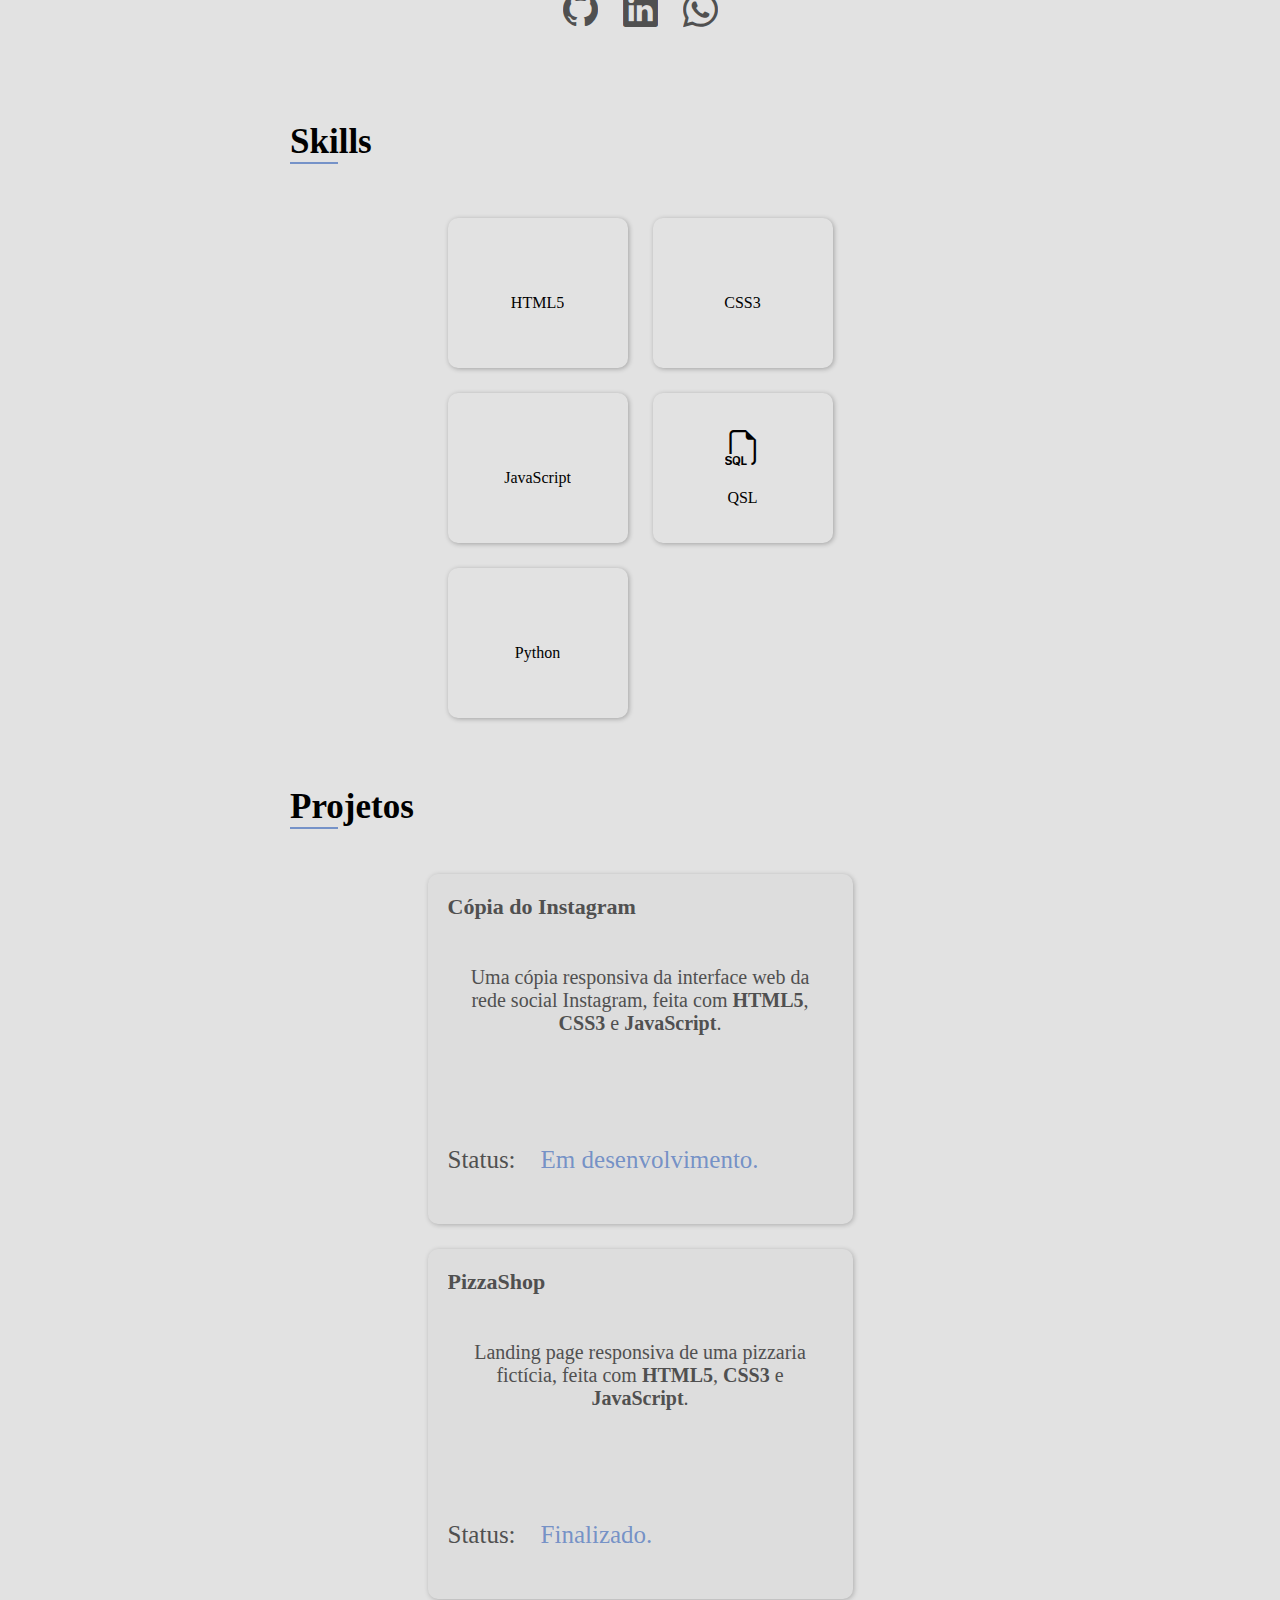
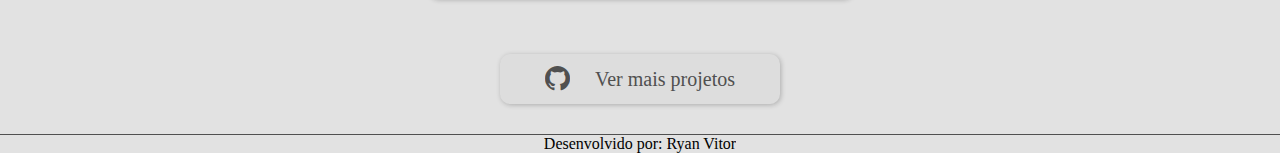
==== commit 7b47bc0e: "comecei o responsivo" ====
--- a/index.html
+++ b/index.html
@@ -6,6 +6,7 @@
     <link rel="stylesheet" href="https://cdn.jsdelivr.net/npm/bootstrap-icons@1.11.0/font/bootstrap-icons.css">
     <link rel="stylesheet" href="https://cdnjs.cloudflare.com/ajax/libs/font-awesome/6.4.2/css/all.min.css" integrity="sha512-z3gLpd7yknf1YoNbCzqRKc4qyor8gaKU1qmn+CShxbuBusANI9QpRohGBreCFkKxLhei6S9CQXFEbbKuqLg0DA==" crossorigin="anonymous" referrerpolicy="no-referrer" />
     <link rel="stylesheet" href="estilos/mobileFirst.css">
+    <link rel="stylesheet" href="estilos/mediaquery.css">
     <title>Portfólio</title>
 </head>
 <body>
@@ -51,10 +52,13 @@
                 <p>Seja bem vindo(a) ao meu portfólio.</p>
 
                 <section id="sobre-e-icons">
-                    <a href="#sobre">
-                        <div id="principal-sobre"><p>Sobre Mim</p></div>
-                    </a>
-                   
+                    
+                    <div id="principal-sobre">
+                        <a href="#sobre">
+                            <p>Sobre Mim</p>
+                        </a>
+                    </div>
+            
                     <div id="principal-icons">
                         <a href="https://github.com/RyanVitorr" target="_blank"><i class="bi bi-github"></i></a>
                         <a href="https://www.linkedin.com/in/ryan-vitor-5b0522288/" target="_blank"><i class="fa-brands fa-linkedin"></i></a>
--- a/estilos/mobileFirst.css
+++ b/estilos/mobileFirst.css
@@ -28,6 +28,8 @@
 header {
     display: flex;
     justify-content: space-between;
+    align-items: center;
+    justify-content: center;
     height: 50px;
     width: 100vw;
     border-bottom: 1px solid rgba(167, 167, 167, 0.397);
--- a/estilos/mediaquery.css
+++ b/estilos/mediaquery.css
@@ -0,0 +1,201 @@
+@charset "UTF-8";
+
+@media only screen and (min-width: 700px) {
+
+    /* header */
+
+    #header-div {max-width: 900px;}
+    #menu{display: none;}
+
+    #principal-nav {
+        position: static;
+        display: block;
+        height: 100%;
+        width: 400px;
+        padding: 0  10px;
+    }
+
+    #principal-nav > ul {
+        width: 100%;
+        height: 100%;
+        display: flex;
+        align-items: center;
+        justify-content: center;
+        box-sizing: border-box;
+    }
+
+    #principal-nav > ul > li{
+        display: flex;
+        align-items: center;
+        justify-content: center;
+        height: 100%;
+        width: 100%;
+        font-size: 19px;
+        box-sizing: border-box;
+    }
+
+    #principal-nav > ul > li:hover {border-bottom: 2px solid var(--cor3);}
+
+    #principal-nav > ul > li > a {
+        color: var(--cor2); 
+        width: 100%; 
+        height: 100%; 
+        display: flex; 
+        align-items: center; 
+        justify-content: center;
+    }
+   
+    #principal-nav > ul > li > a:hover {color: var(--cor2); }
+
+    #botao-inicio {
+        position: fixed; 
+        bottom: 100px; 
+        right: 50px; 
+        font-size: 35px;
+
+    }
+}
+
+@media only screen and (min-width: 900px) {
+
+    #botao-inicio { right: 80px; }
+
+    /* main */
+
+    /* principal */
+    
+    #principal-text > p {font-size: 25px; color: var(--cor4);}
+    #principal-text > h1 {color: var(--cor3); font-size: 50px;}
+    
+    #sobre-e-icons{ 
+        margin-top: 60px;
+    }
+    
+    #principal-sobre { 
+        width: 280px;
+        height: 50px;
+    }
+    
+    #principal-sobre > a > p {
+        font-size: 23px;
+        color: var(--cor4);
+    }
+    
+    #principal-icons {
+        font-size: 36px;
+        margin-top: 20px;
+    }
+    #principal-icons > a {color: var(--cor4); cursor: pointer; overflow: hidden;}
+    #principal-icons > a:hover {color: var(--cor3); cursor: pointer;}
+   
+
+    /* sobre */
+
+    #sobre {
+        display: flex;
+        justify-content: center;
+        padding: 0 35px;
+    }
+    
+    #conteudo-sobre {
+        display: flex;
+        flex-direction: column;
+        gap: 50px;
+    }
+
+    #titulo-sobre > h2 {
+        font-size: 35px;
+    }
+    
+    .linha-titulo{
+        display: block;
+        width: 3rem;
+        height: 2px;
+        background-color: var(--cor3);
+    }
+    
+    #infos-sobre {
+        display: flex;
+        flex-direction: column;
+        align-items: center;
+        gap: 50px;
+    }
+    
+    #area-azul-img {
+        width: 180px;
+        height: 180px;  
+    }
+    
+    #area-branca-img {
+        width: 175px;
+        height: 175px;
+    }
+    
+    #text-sobre {
+        max-width: 700px;
+        padding: 0 150px;
+        gap: 10px;
+    }
+
+    #text-sobre > h4 {
+        font-size: 25px;
+    }
+
+    #text-sobre > p {
+        font-size: 18px;
+    }
+
+    /* redes */
+
+    #titulo-redes {margin-top: 35px;}
+    #titulo-redes > h2 {font-size: 35px;}
+    #infos-redes > a > i {font-size: 35px;}
+
+
+    /* skills */
+
+    #titulo-skills > h2 {font-size: 35px;}
+    #conteudo-skills {
+        display: flex;
+        flex-direction: column;
+        gap: 35px;
+        width: 700px;
+    }
+
+    #infos-skills {gap: 25px;}
+
+    .card-skills {
+        width: 180px;
+        height: 150px;
+        gap: 10px;
+    }
+
+    .icone-skill > i {font-size: 35px;}
+    .level-skill > i {color: var(--cor3);}
+
+    /* projetos */
+
+    #titulo-projetos > h2 {font-size: 35px;}
+    #conteudo-projetos { width: 700px;}
+
+    .card-projetos {
+        width: 425px;
+        height: 350px;
+    }
+
+    .card-projetos > a {display: grid; gap: 10px; cursor: pointer;}
+
+    .nome-projeto > h4 {
+        color: var(--cor4);
+        font-size: 22px;
+    }
+    
+    .desc-projeto > p {color: var(--cor4); font-size: 20px;}
+
+    .tecnologias-projeto > i{font-size: 35px;}
+    .status-projeto {margin-top: 25px;}
+    .status-projeto > span {font-size: 25px;}
+    .status-projeto > p {font-size: 25px;}
+
+}
+
